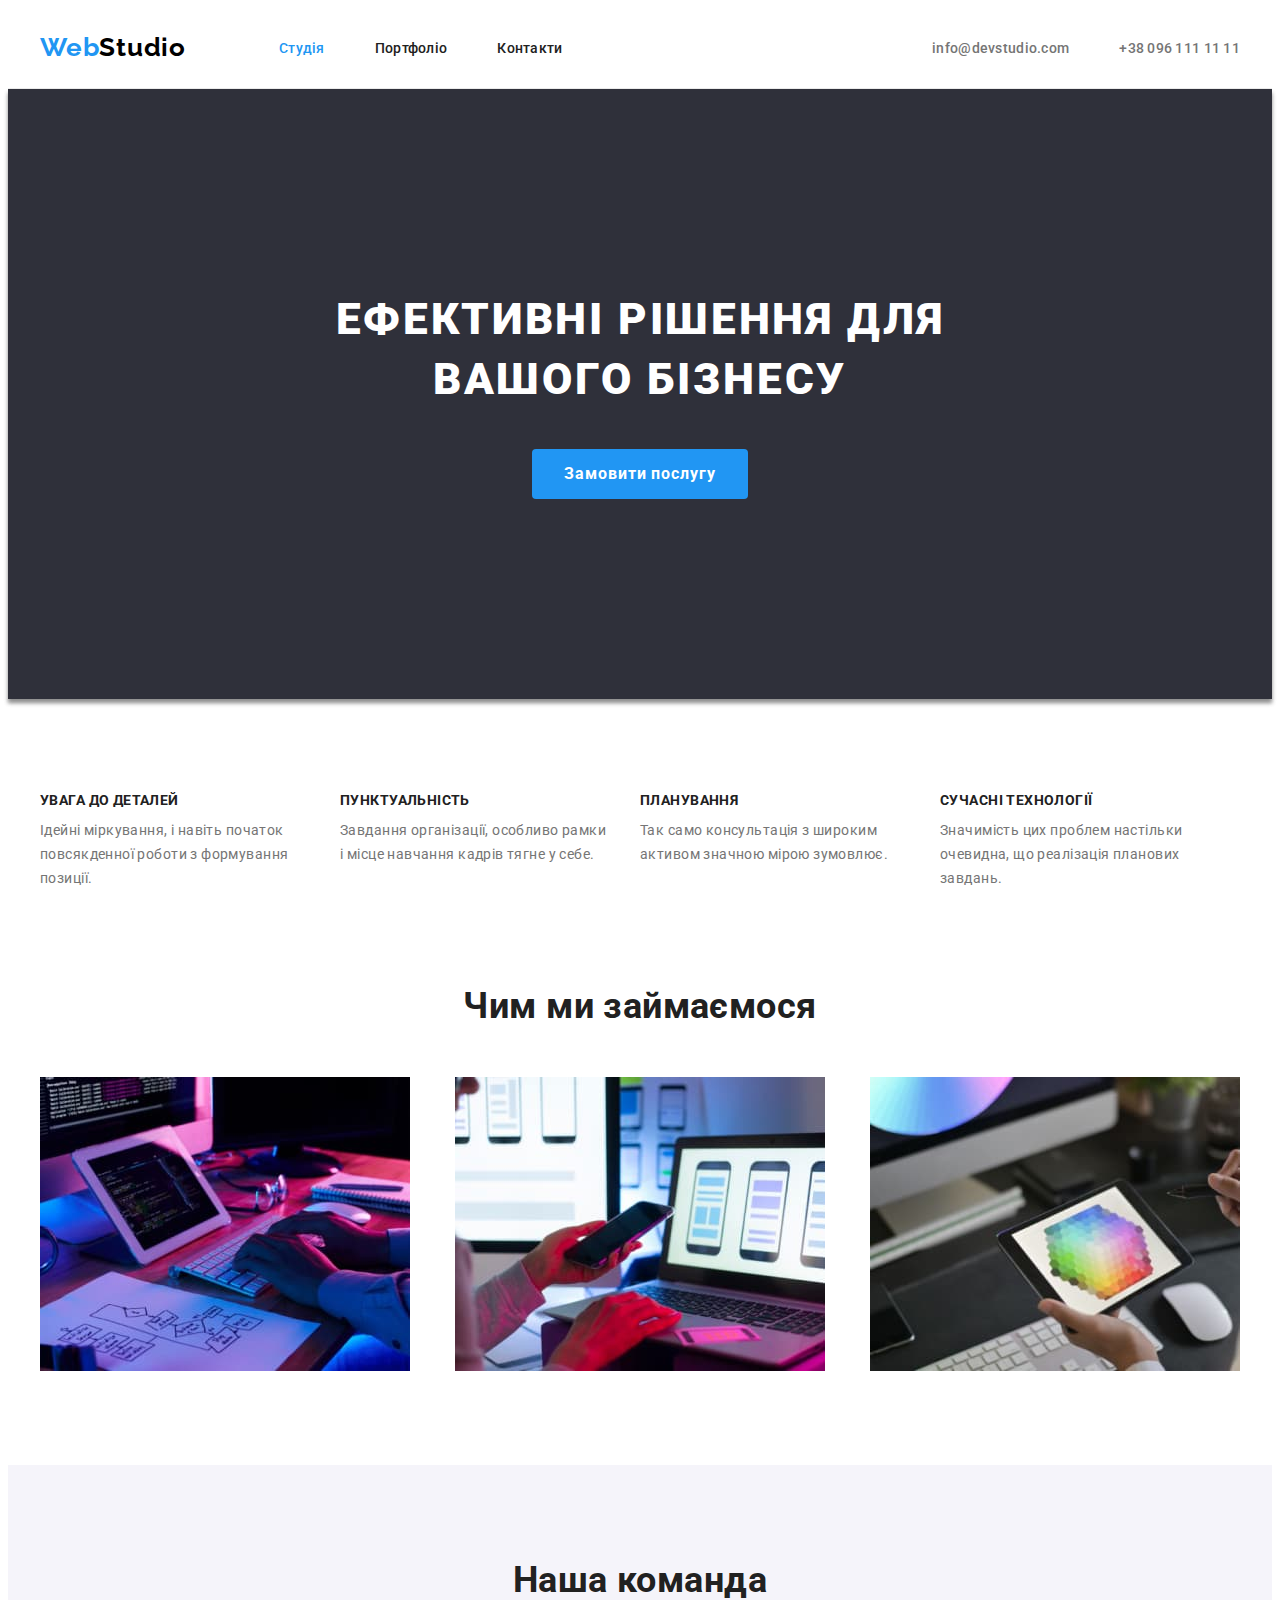
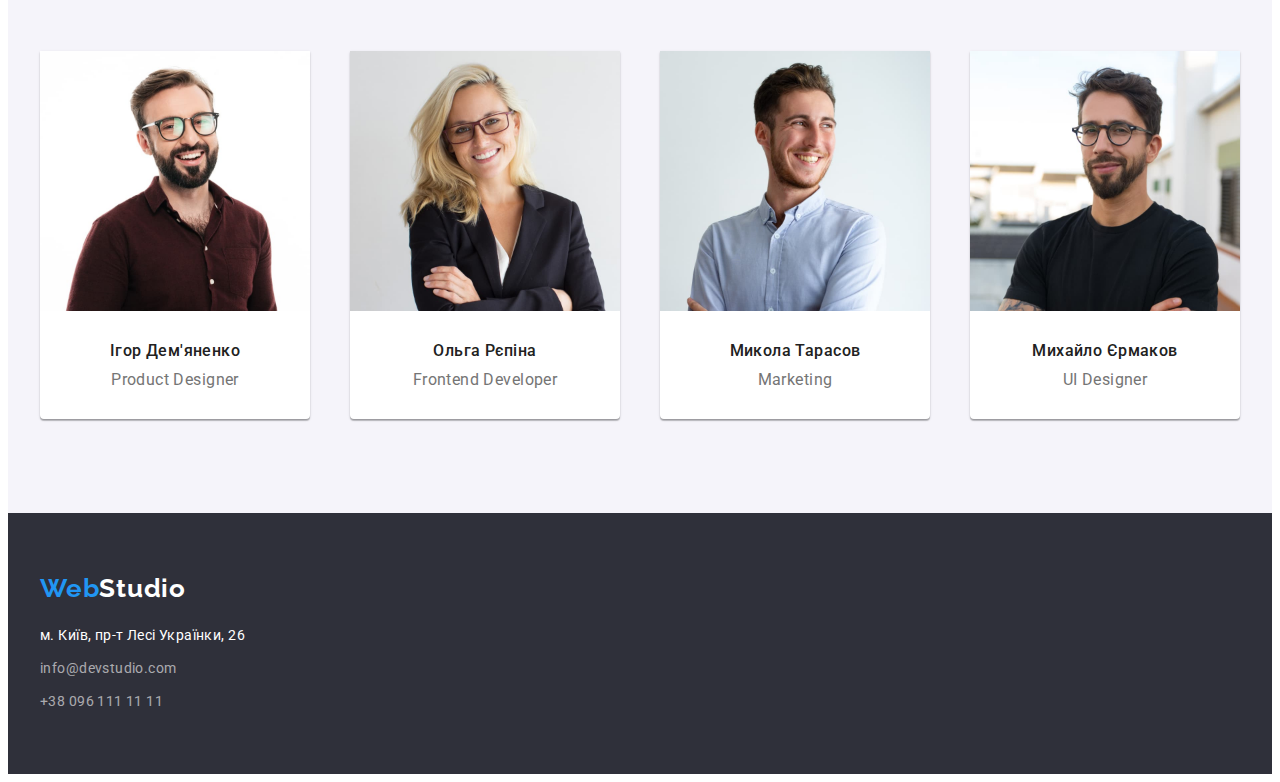
==== index.html @ 2fb5a8e2 "add other files" ====
<!DOCTYPE html>
<html lang="en">
<head>
    <meta charset="UTF-8">
    <meta http-equiv="X-UA-Compatible" content="IE=edge">
    <meta name="viewport" content="width=device-width, initial-scale=1.0">
    <title>Web Studio</title>
    <link rel="preconnect" href="https://fonts.googleapis.com">
    <link rel="preconnect" href="https://fonts.gstatic.com" crossorigin>
    <link href="https://fonts.googleapis.com/css2?family=Raleway:wght@700&family=Roboto:wght@400;500;700;900&display=swap"
          rel="stylesheet">
    <link rel="stylesheet" href="https://cdnjs.cloudflare.com/ajax/libs/modern-normalize/1.1.0/modern-normalize.min.css"
        integrity="sha512-wpPYUAdjBVSE4KJnH1VR1HeZfpl1ub8YT/NKx4PuQ5NmX2tKuGu6U/JRp5y+Y8XG2tV+wKQpNHVUX03MfMFn9Q=="
        crossorigin="anonymous" referrerpolicy="no-referrer" />
    <link rel="stylesheet" href="./css/styles.css">
</head>
<body>

    <!-- HEADER -->
    <header class="page-header">
        <div class="container flex">
        <nav>
            <ul class="nav">
                <li class="item-logo"><a href="index.html" class="logo"><span class="logo-part">Web</span>Studio</a></li>
                <li class="item"><a href="./index.html" class="link current">Студія</a></li>
                <li class="item"><a href="./portfolio.html" class="link">Портфоліо</a></li>
                <li class="item"><a href="" class="link">Контакти</a></li>
            </ul>
        </nav>
        <ul class="contacts">
            <li class="item"><a href="mailto:info@devstudio.com" class="link">info@devstudio.com</a></li>
            <li class="item"><a href="tel:+380961111111" class="link">+38 096 111 11 11</a></li>
        </ul>
    </div>
    </header>
    <main>
        <!-- HERO -->
        <section class="hero">
            <div class="container-hero-title">
                <h1 class="hero-title">Ефективні рішення для вашого бізнесу</h1>
                <button class="hero-button" type="button">Замовити послугу</button>
            </div>     
        </section>

        <!-- ОСОБЛИВОСТІ -->
        <section class="features section">
            <div class="container">
                <h2 class="visually-hidden">Особливості</h2>
                <ul class="features-list">
                    <li class="feature">
                        <h3 class="feature-title">УВАГА ДО ДЕТАЛЕЙ</h3>
                        <p>Ідейні міркування, і навіть початок повсякденної роботи з формування позиції.</p>
                    </li>
                    <li class="feature">
                        <h3 class="feature-title">ПУНКТУАЛЬНІСТЬ</h3>
                        <p>Завдання організації, особливо рамки і місце навчання кадрів тягне у себе.</p>
                    </li>
                    <li class="feature">
                        <h3 class="feature-title">ПЛАНУВАННЯ</h3>
                        <p>Так само консультація з широким активом значною мірою зумовлює.</p>
                    </li>
                    <li class="feature">
                        <h3 class="feature-title">СУЧАСНІ ТЕХНОЛОГІЇ</h3>
                        <p>Значимість цих проблем настільки очевидна, що реалізація планових завдань.</p>
                    </li>
                </ul>
            </div>
            
        </section>

        <!-- ЧИМ МИ ЗАЙМАЄМОСЯ -->
        <section class="boxes section">
            <div class="container">
                <h2 class="boxes-title">Чим ми займаємося</h2>
                <ul class="boxes-list">
                    <li class="item">
                        <img class="box-picture" src="./images/whatwedo01.jpg" alt="Десктопні додатки" width="370" height="294">
                    </li>
                    <li class="item">
                        <img class="box-picture" src="./images/whatwedo02.jpg" alt="Мобільні додатки" width="370" height="294">
                    </li>
                    <li class="item">
                        <img class="box-picture" src="./images/whatwedo03.jpg" alt="Дизайнерські рішення" width="370" height="294">
                    </li>
                </ul>
            </div>
        </section>

        <!-- НАША КОМАНДА -->
        <section class="team section">
            <div class="container">
                <h2 class="title-next">Наша команда</h2>
                <ul class="team-list">
                    <li class="team-card">
                        <img src="./images/ourteam1-demjanenko.jpg" alt="Ігор Дем'яненко" width="270" height="260">
                        <div class="team-text">
                            <h3 class="team-title">Ігор Дем'яненко</h3>
                            <p>Product Designer</p>
                        </div>
                    </li>
                    <li class="team-card">
                        <img src="./images/ourteam2-repina.jpg" alt="Ольга Рєпіна" width="270" height="260">
                        <div class="team-text">
                            <h3 class="team-title">Ольга Рєпіна</h3>
                            <p>Frontend Developer</p>
                        </div>
                    </li>
                    <li class="team-card">
                        <img src="./images/ourteam3-tarasov.jpg" alt="Микола Тарасов" width="270" height="260">
                        <div class="team-text">
                            <h3 class="team-title">Микола Тарасов</h3>
                            <p>Marketing</p>
                        </div>
                    </li>
                    <li class="team-card">
                        <img src="./images/ourteam4-yermakov.jpg" alt="Михайло Єрмаков" width="270" height="260">
                        <div class="team-text">
                            <h3 class="team-title">Михайло Єрмаков</h3>
                            <p>UI Designer</p>
                        </div>
                    </li>
                </ul>
            </div> 
        </section>
    </main>
    <!-- FOOTER -->
    <footer class="foot">
        <div class="container">
            <a href="index.html" class="logo-foot"><span class="logo-part">Web</span>Studio</a>
            <address>
                <ul class="adress-list">
                    <li class="adress-item"><a href="https://goo.gl/maps/ySmGjcdxqGTYYULQ9" class="adress-map" target="_blank"
                            rel="noreferrer noopener nofollow">м. Київ, пр-т Лесі Українки, 26
                        </a>
                    </li>
                    <li class="adress-item"><a href="mailto:info@devstudio.com" class="adress-link">info@devstudio.com</a></li>
                    <li class="adress-item"><a href="tel:+380961111111" class="adress-link">+38 096 111 11 11</a></li>
                </ul>
            </address>
        </div>
    </footer>
</body>
</html>
---- css/styles.css ----
/* колір тексту основний білий                    - #FFFFFF */
/* колір заголовків h2/h3                         - #212121 */
/* колір чорного в логотипі                       - #000000 */
/* колір вторинного (а абзацах) тексту            - #757575 */
/* колір фону кнопки, у лого та блакитного тексту - #2196F3 */
/* колір фону активної кнопки                     - #188CE8 */
/* колір фона основний білий                      - #F5F5F5 */
/* колір фона вторинний сірий                     - #F5F4FA */
/* колір фона HERO                                - #2F303A */
/* колір фона (background) вторичный              - #f5f5f5 */
/* колір фона (background) на картках             - #ffffff */

:root {
    --primary-text-color: #757575;
    --title-text-color: #212121;
    --title-hero-color: #FFFFFF;
    --title-hero-background-color: #2F303A;
    --secondary-text-color: #FFFFFF;
    --third-text-color: #2196F3;
    --button-active-background: #188CE8;
    --primary-background-color: #F5F5F5;
    --secondary-backgroung-color: #F5F4FA;
    --background-card-color: #FFFFFF;
    }

body {
  color: var(--primary-text-color);
  font-family: 'Roboto', sans-serif;
  font-size: 14px;
  letter-spacing: 0.03em;
}

.container {
  width: 1200px;
  padding: 0 15px;
  margin: 0 auto;
    /* outline: 1px solid tomato; */
}

.flex {
  display: flex;
  align-items: center;
}

h2, h3, p, ul {
  margin-top: 0;
  margin-bottom: 0px;
  padding-inline-start: 0px;
}

.section {
  padding: 94px 0;
}

img {
    display: block;
    max-width: 100%;
    height: auto;
}

/* HEADER */
.page-header {
  border-bottom: 1px solid #ECECEC;
}
/* LOGO */
.nav .logo {
  display: inline-block;
  font-family: 'Raleway';
  font-weight: 700;
  font-size: 26px;
  line-height: 1.192;
  color: #000000;
  text-decoration: none;
  letter-spacing: 0.03em;
  padding-top: 24px;
  padding-bottom: 25px;
}
.logo-part {
  color: var(--third-text-color);
}

/* NAVIGATIONS */
.nav .link {
  display: block;
  padding-top: 32px;
  padding-bottom: 32px;
  color: var(--title-text-color);
  font-weight: 500;
  line-height: 1.143;
  letter-spacing: 0.02em;
  text-decoration: none;
}

.nav .link.current {
    color: var(--third-text-color);
}

.nav .link:hover,
.nav .link:focus {
  color: var(--third-text-color);
}

.nav {
  display: flex;
  margin-top: 0;
  margin-bottom: 0;
  list-style: none;
}

.item-logo {
  margin-right: 93px;
}

.nav .item:not(:last-child) {
  margin-right: 50px;
}

/* CONTACTS */
.contacts {
  display: flex;
  margin-top: 0;
  margin-bottom: 0;
  margin-left: auto;
  list-style: none;
  font-weight: 500;
  line-height: 1.143;
  letter-spacing: 0.02em;
}

.contacts .item + .item {
  margin-left: 50px;
}

.contacts .link {
  display: block;
  padding-top: 32px;
  padding-bottom: 32px;
  color: var(--primary-text-color);
  text-decoration: none;
}

.contacts .link:hover,
.contacts .link:focus {
  color: var(--third-text-color);
}

/* HERO */
.hero {
  text-align: center;
  background-color: var(--title-hero-background-color);
  box-shadow: 0px 4px 4px rgba(0, 0, 0, 0.25), 0px 4px 4px rgba(0, 0, 0, 0.25);
  padding-top: 200px;
  padding-bottom: 200px;
    
}

.container-hero-title {
  width: 696px;
  margin: 0 auto;
  align-items: center;
    /* outline: 1px solid tomato; */
}

.hero-title {
  font-weight: 900;
  font-size: 44px;
  line-height: 1.364;
  color: var(--title-hero-color);
  text-align: center;
  letter-spacing: 0.06em;
  text-transform: uppercase;
  margin-top: 0;
  margin-bottom: 0px;
  padding-bottom: 40px;
}

.hero-button {
  display: inline-block;
  font-family: 'Roboto', sans-serif;
  font-weight: 700;
  font-size: 16px;
  line-height: 1.88;
  color: var(--secondary-text-color);
  background-color: var(--third-text-color);
  text-align: center;
  align-items: center;
  letter-spacing: 0.06em;
  cursor: pointer;
  border: none;
  border-radius: 4px;
  padding: 10px 32px;
  min-width: 216px;
}

.hero-button:hover,
.hero-button:focus {
  background-color: var(--button-active-background);
}

/* СТИЛЬ ДЛЯ ЗАГОЛОВКІВ H2 */
.title-next {
  font-weight: 700;
  font-size: 36px;
  line-height: 1.17;
  text-align: center;
  color: var(--title-text-color);
  margin-bottom: 50px;
}

/* ОСОБЛИВОСТІ */
.visually-hidden {
  position: absolute;
  width: 1px;
  height: 1px;
  margin: -1px;
  border: 0;
  padding: 0;
  white-space: nowrap;
  clip-path: inset(100%);
  clip: rect(0 0 0 0);
  overflow: hidden;
}
.features {
  line-height: 1.71;

}
.features-list {
    list-style: none;
    display: flex;
}

.feature {
  width: 270px;
  margin-right: 30px;
}

.feature:nth-child(4) {
  margin-right: 0;
}

.feature-title {
    font-weight: 700;
    font-size: 14px;
    line-height: 1.14;
    text-transform: uppercase;
    color: var(--title-text-color);
    margin-bottom: 10px;
}

/* ЧИМ МИ ЗАЙМАЄМОСЯ */
.boxes {
  padding-top: 0;
}
.boxes-title {
  font-weight: 700;
  font-size: 36px;
  line-height: 1.17;
  text-align: center;
  color: var(--title-text-color);
  margin-bottom: 50px;
}

.boxes-list {
  display: flex;
  list-style: none;
  justify-content: space-between;
}

  /* НАША КОМАНДА */
  .team {
    background-color: var(--secondary-backgroung-color);
  }

  .team-list {
    display: flex;
    justify-content: space-between;
    list-style: none;
  }

  .team-card {
    background-color: var(--background-card-color);
    text-align: center;
    font-size: 16px;
    line-height: 1.19;
    box-shadow: 0px 1px 3px rgba(0, 0, 0, 0.12), 0px 1px 1px rgba(0, 0, 0, 0.14), 0px 2px 1px rgba(0, 0, 0, 0.2);
    border-radius: 0px 0px 4px 4px;
  }

  .team-title {
    margin-bottom: 10px;
    font-weight: 500;
    font-size: 16px;
    line-height: 1.19;
    color: var(--title-text-color);
  }

  .team-text {
    padding: 30px 10px;
  }
  
  /* FOOTER */
  .foot {
    padding: 60px 0;
    background-color: var(--title-hero-background-color);
  }

  .logo-foot {
    display: inline-block;
    font-family: 'Raleway';
    font-weight: 700;
    font-size: 26px;
    line-height: 1.192;
    color: var(--secondary-text-color);
    text-decoration: none;
    letter-spacing: 0.03em;
    margin-bottom: 20px;
  }

  .adress-list {
    list-style: none;
    font-style: normal;
    line-height: 1.71;
  }

  .adress-item:nth-child(-n + 2) {
    margin-bottom: 9px;
  }

  .adress-map {
    color: var(--secondary-text-color);
    text-decoration: none;
  }
  .adress-link {
    color: rgba(255, 255, 255, 0.6);
    text-decoration: none;
  }
  .adress-map:hover,
  .adress-map:focus {
    color: var(--third-text-color);
  }
  .adress-link:hover,
  .adress-link:focus {
    color: var(--third-text-color);
  }

  /* FILTER BUTTONS */
  .port-buttons {
    display: flex;
    justify-content: center;
    margin-bottom: 50px;
    font-weight: 700;
    list-style: none;
  }

  .filter-button {
    font-family: 'Roboto', sans-serif;
    font-weight: 500;
    font-size: 16px;
    line-height: 1.625;
    text-align: center;
    color: var(--title-text-color);
    background-color: var(--secondary-backgroung-color);
    cursor: pointer;
    border: none;
    border-radius: 4px;
    padding: 6px 25px;
    display: inline-block;
  }

   .filter-button:last-child {
        margin-right: 8px;
  }

  .filter-button:hover,
  .filter-button:focus,
  .filter-button:active {
    color: var(--title-hero-color);
    background-color: var(--third-text-color);
  }

  /* PORTFOLIO */
  .port-filter {
    display: flex;
    flex-wrap: wrap;
    list-style: none;
  }

  .port-filter-title {
    font-weight: 700;
    font-size: 18px;
    line-height: 2;
    letter-spacing: 0.06em;
    color: var(--title-text-color);
    margin-bottom: 4px;
  }
  
  .port-card {
    width: 370px;
    font-size: 0;
    margin-right: 30px;
    margin-bottom: 30px;
    background-color: var(--background-card-color);
  }

  .port-card:nth-child(3n) {
    margin-right: 0;
  }

  .port-card:nth-last-child(-n + 3) {
    margin-bottom: 0;
  }

  .card-text {
    padding: 20px 24px;
    border-width: 0px 1px 1px 1px;
    border-color: #EEEEEE;
    border-style: solid;
  }

  .port-card-web {
    text-decoration: none;
    color: var(--primary-text-color);
    font-size: 16px;
    line-height: 1.875;
  }
  .port-card-design {
    text-decoration: none;
    color: var(--primary-text-color);
    font-size: 16px;
    line-height: 1.875;
  }
  .port-card-app {
    text-decoration: none;
    color: var(--primary-text-color);
    font-size: 16px;
    line-height: 1.875;
  }
  .port-card-market {
    text-decoration: none;
    color: var(--primary-text-color);
    font-size: 16px;
    line-height: 1.875;
  }
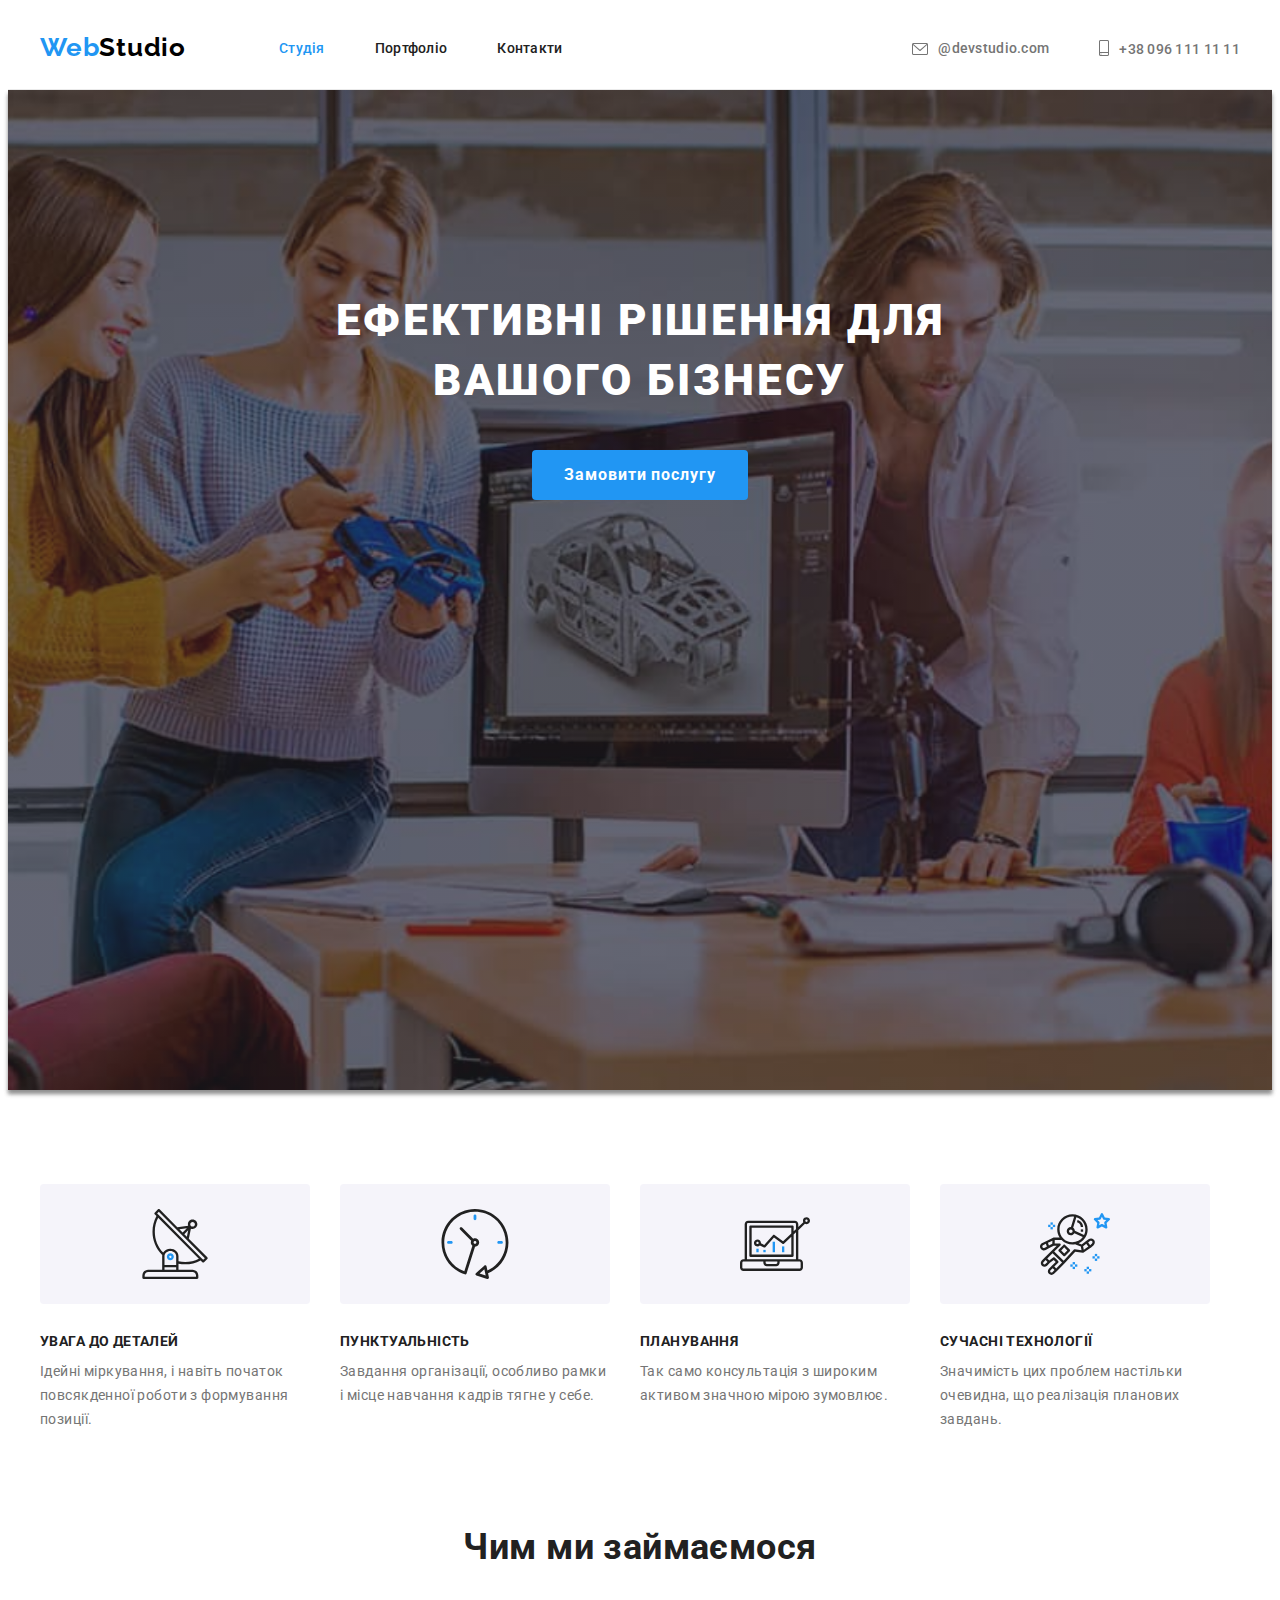
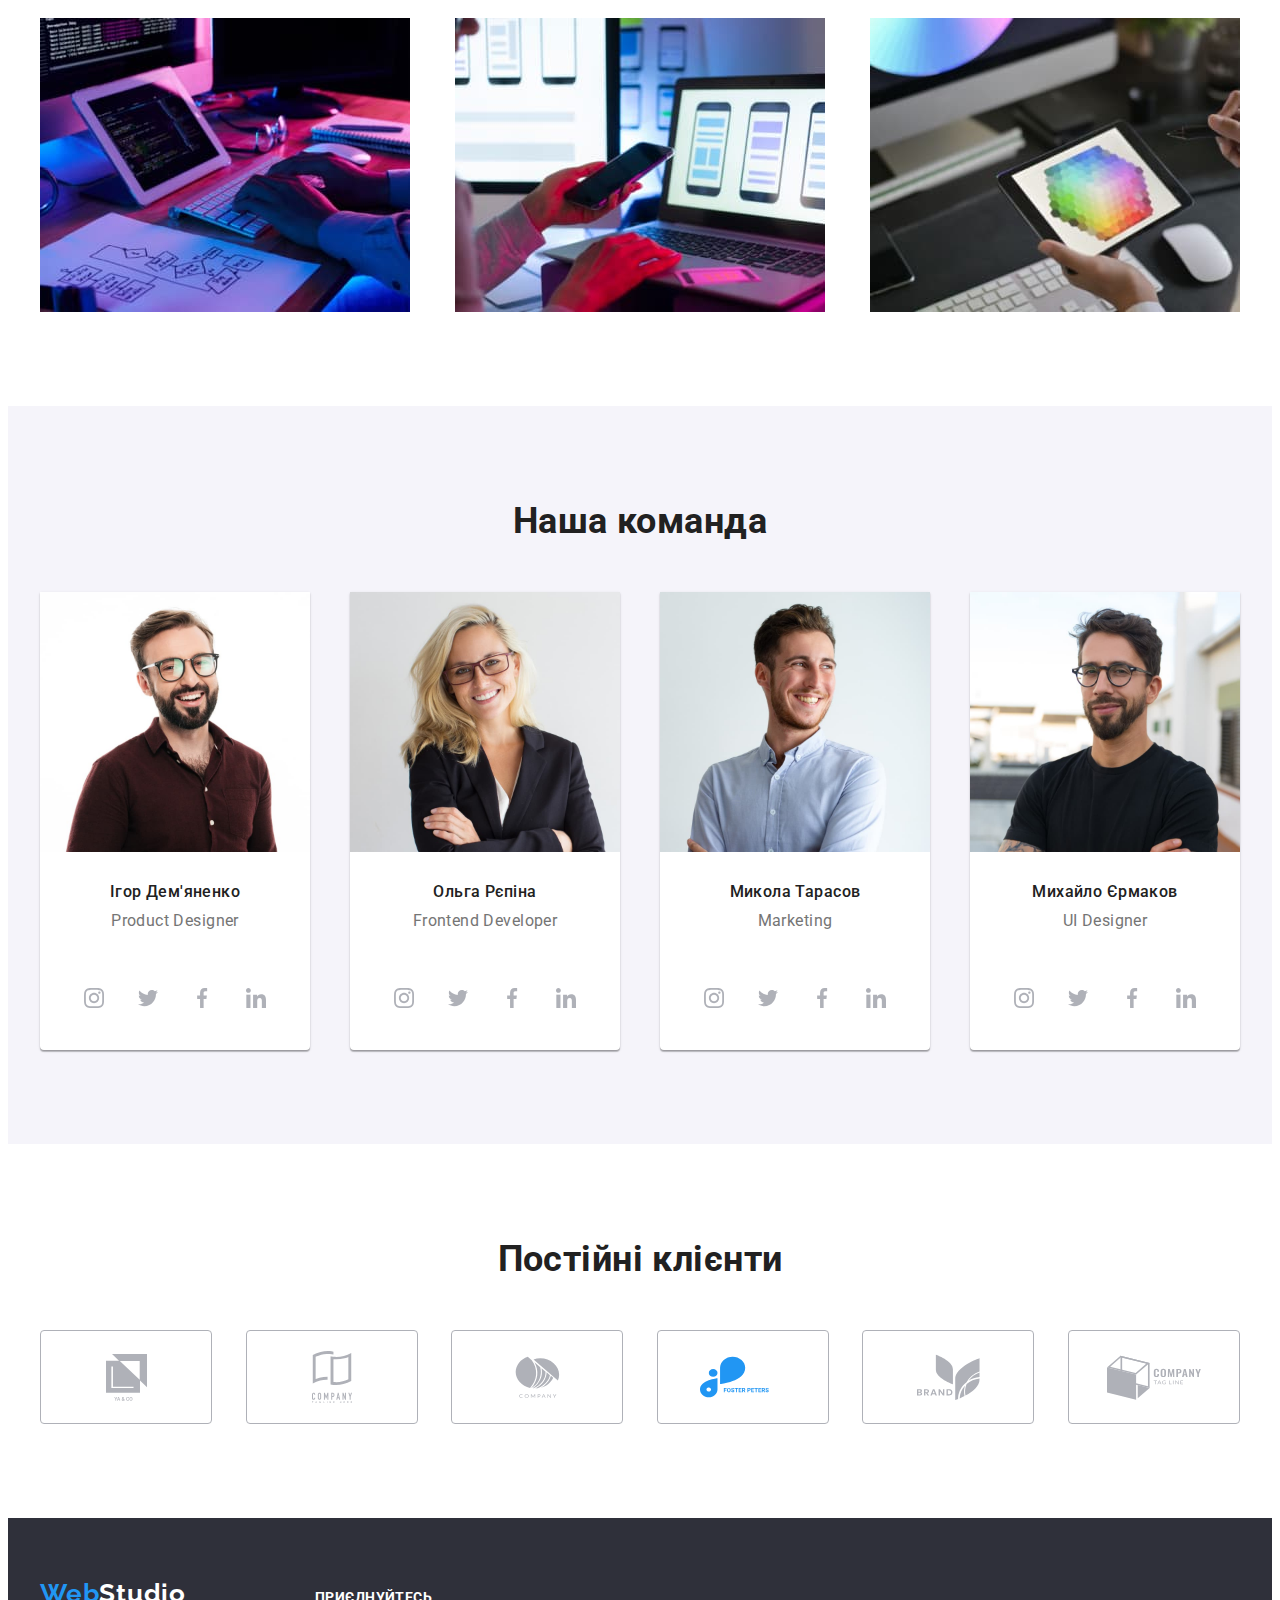
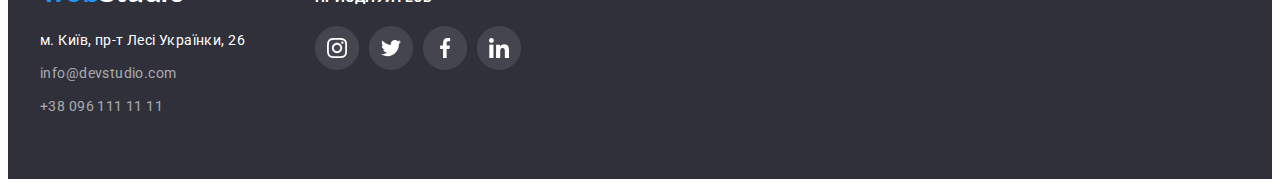
==== commit 001b5ac3: "add background" ====
--- a/index.html
+++ b/index.html
@@ -28,14 +28,14 @@
             </ul>
         </nav>
         <ul class="contacts">
-            <li class="item"><a href="mailto:info@devstudio.com" class="link">info@devstudio.com</a></li>
-            <li class="item"><a href="tel:+380961111111" class="link">+38 096 111 11 11</a></li>
+            <li class="item"><a class="link icon-mail" href="mailto:info@devstudio.com">@devstudio.com</a></li>
+            <li class="item"><a class="link icon-cell" href="tel:+380961111111">+38 096 111 11 11</a></li>
         </ul>
     </div>
     </header>
     <main>
         <!-- HERO -->
-        <section class="hero">
+        <section class="hero overlay">
             <div class="container-hero-title">
                 <h1 class="hero-title">Ефективні рішення для вашого бізнесу</h1>
                 <button class="hero-button" type="button">Замовити послугу</button>
@@ -47,20 +47,20 @@
             <div class="container">
                 <h2 class="visually-hidden">Особливості</h2>
                 <ul class="features-list">
-                    <li class="feature">
+                    <li class="feature icon-details">
                         <h3 class="feature-title">УВАГА ДО ДЕТАЛЕЙ</h3>
                         <p>Ідейні міркування, і навіть початок повсякденної роботи з формування позиції.</p>
                     </li>
-                    <li class="feature">
+                    <li class="feature icon-punctuality">
                         <h3 class="feature-title">ПУНКТУАЛЬНІСТЬ</h3>
                         <p>Завдання організації, особливо рамки і місце навчання кадрів тягне у себе.</p>
                     </li>
-                    <li class="feature">
+                    <li class="feature icon-plan">
                         <h3 class="feature-title">ПЛАНУВАННЯ</h3>
                         <p>Так само консультація з широким активом значною мірою зумовлює.</p>
                     </li>
-                    <li class="feature">
-                        <h3 class="feature-title">СУЧАСНІ ТЕХНОЛОГІЇ</h3>
+                    <li class="feature icon-technologies">
+                        <h3 class="feature-title ">СУЧАСНІ ТЕХНОЛОГІЇ</h3>
                         <p>Значимість цих проблем настільки очевидна, що реалізація планових завдань.</p>
                     </li>
                 </ul>
@@ -97,12 +97,24 @@
                             <h3 class="team-title">Ігор Дем'яненко</h3>
                             <p>Product Designer</p>
                         </div>
+                        <div class="team-social">
+                            <div class="social-links"></div>
+                            <div class="social-links"></div>
+                            <div class="social-links"></div>
+                            <div class="social-links"></div>
+                        </div>
                     </li>
                     <li class="team-card">
                         <img src="./images/ourteam2-repina.jpg" alt="Ольга Рєпіна" width="270" height="260">
                         <div class="team-text">
                             <h3 class="team-title">Ольга Рєпіна</h3>
                             <p>Frontend Developer</p>
+                        </div>
+                        <div class="team-social">
+                            <div class="social-links"></div>
+                            <div class="social-links"></div>
+                            <div class="social-links"></div>
+                            <div class="social-links"></div>
                         </div>
                     </li>
                     <li class="team-card">
@@ -111,6 +123,12 @@
                             <h3 class="team-title">Микола Тарасов</h3>
                             <p>Marketing</p>
                         </div>
+                        <div class="team-social">
+                            <div class="social-links"></div>
+                            <div class="social-links"></div>
+                            <div class="social-links"></div>
+                            <div class="social-links"></div>
+                        </div>
                     </li>
                     <li class="team-card">
                         <img src="./images/ourteam4-yermakov.jpg" alt="Михайло Єрмаков" width="270" height="260">
@@ -118,25 +136,62 @@
                             <h3 class="team-title">Михайло Єрмаков</h3>
                             <p>UI Designer</p>
                         </div>
+                        <div class="team-social">
+                            <div class="social-links"></div>
+                            <div class="social-links"></div>
+                            <div class="social-links"></div>
+                            <div class="social-links"></div>
+                        </div>
                     </li>
                 </ul>
             </div> 
         </section>
+        <!-- ПОСТІЙНІ КЛІЄНТИ -->
+        <section class="clients section">
+            <div class="container">
+            <h2 class="title-next">Постійні клієнти</h2>
+                <ul class="clients-list">
+                    <li class="client-item icon-yaco">
+                    </li>
+                    <li class="client-item icon-here">
+                    </li>
+                    <li class="client-item icon-company">
+                    </li>
+                    <li class="client-item icon-foster">
+                    </li>
+                    <li class="client-item icon-brand">
+                    </li>
+                    <li class="client-item icon-tagline">
+                    </li>
+                </ul>
+            </div>
+        </section>
     </main>
     <!-- FOOTER -->
     <footer class="foot">
-        <div class="container">
-            <a href="index.html" class="logo-foot"><span class="logo-part">Web</span>Studio</a>
-            <address>
-                <ul class="adress-list">
-                    <li class="adress-item"><a href="https://goo.gl/maps/ySmGjcdxqGTYYULQ9" class="adress-map" target="_blank"
-                            rel="noreferrer noopener nofollow">м. Київ, пр-т Лесі Українки, 26
-                        </a>
-                    </li>
-                    <li class="adress-item"><a href="mailto:info@devstudio.com" class="adress-link">info@devstudio.com</a></li>
-                    <li class="adress-item"><a href="tel:+380961111111" class="adress-link">+38 096 111 11 11</a></li>
+        <div class="container basement">
+            <div class="basement-links">
+                <a href="index.html" class="logo-foot"><span class="logo-part">Web</span>Studio</a>
+                <address>
+                    <ul class="adress-list">
+                        <li class="adress-item"><a href="https://goo.gl/maps/ySmGjcdxqGTYYULQ9" class="adress-map" target="_blank"
+                                rel="noreferrer noopener nofollow">м. Київ, пр-т Лесі Українки, 26
+                            </a>
+                        </li>
+                        <li class="adress-item"><a href="mailto:info@devstudio.com" class="adress-link">info@devstudio.com</a></li>
+                        <li class="adress-item"><a href="tel:+380961111111" class="adress-link">+38 096 111 11 11</a></li>
+                    </ul>
+                </address>
+            </div>
+            <div class="join">
+                <h3 class="join-title">приєднуйтесь</h3>
+                <ul class="join-list">
+                    <li class="join-links instagram"></li>
+                    <li class="join-links"></li>
+                    <li class="join-links"></li>
+                    <li class="join-links"></li>
                 </ul>
-            </address>
+            </div>
         </div>
     </footer>
 </body>
--- a/css/styles.css
+++ b/css/styles.css
@@ -34,7 +34,7 @@
   width: 1200px;
   padding: 0 15px;
   margin: 0 auto;
-    /* outline: 1px solid tomato; */
+  /* outline: 1px solid teal; */
 }
 
 .flex {
@@ -62,6 +62,14 @@
 .page-header {
   border-bottom: 1px solid #ECECEC;
 }
+
+.nav {
+  display: flex;
+  margin-top: 0;
+  margin-bottom: 0;
+  list-style: none;
+}
+
 /* LOGO */
 .nav .logo {
   display: inline-block;
@@ -100,13 +108,6 @@
   color: var(--third-text-color);
 }
 
-.nav {
-  display: flex;
-  margin-top: 0;
-  margin-bottom: 0;
-  list-style: none;
-}
-
 .item-logo {
   margin-right: 93px;
 }
@@ -117,7 +118,7 @@
 
 /* CONTACTS */
 .contacts {
-  display: flex;
+  display: inline-flex;
   margin-top: 0;
   margin-bottom: 0;
   margin-left: auto;
@@ -127,14 +128,44 @@
   letter-spacing: 0.02em;
 }
 
+.contacts .item {
+  padding-top: 32px;
+  padding-bottom: 32px;
+  background-repeat: no-repeat;
+  vertical-align: -0.15em;
+  
+}
+
+.icon-mail::before {
+  display: inline-block;
+  content: "";
+  margin-right: 10px;
+  vertical-align: -0.15em;
+  width: 16px;
+  height: 12px;
+  background-color: var(--background-card-color);
+  background-image: url(../images/svg/letter-gray.svg);
+}
+
+.icon-cell::before {
+  display: inline-block;
+  content: "";
+    margin-right: 10px;
+    vertical-align: -0.15em;
+    width: 10px;
+    height: 16px;
+    background-color: white;
+    background-image: url(../images/svg/smartphone.svg);
+}
+
 .contacts .item + .item {
   margin-left: 50px;
 }
 
+
+
 .contacts .link {
   display: block;
-  padding-top: 32px;
-  padding-bottom: 32px;
   color: var(--primary-text-color);
   text-decoration: none;
 }
@@ -151,7 +182,22 @@
   box-shadow: 0px 4px 4px rgba(0, 0, 0, 0.25), 0px 4px 4px rgba(0, 0, 0, 0.25);
   padding-top: 200px;
   padding-bottom: 200px;
-    
+
+}
+
+.overlay { 
+  max-width: 1600px;
+  height: 600px;
+  margin-left: auto;
+  margin-right: auto;
+  background-image: linear-gradient(
+    to right,
+    rgba(47, 48, 58, 0.4), 
+    rgba(47, 48, 58, 0.4)
+  ), 
+  url(../images/body.jpg);
+  background-size: cover;
+  background-position: center;
 }
 
 .container-hero-title {
@@ -222,8 +268,8 @@
 }
 .features {
   line-height: 1.71;
-
-}
+}
+
 .features-list {
     list-style: none;
     display: flex;
@@ -232,6 +278,34 @@
 .feature {
   width: 270px;
   margin-right: 30px;
+}
+
+.feature::before {
+  content: "";
+  display: block;
+  width: 270px;
+  height: 120px;
+  background-color: var(--secondary-backgroung-color);
+  border-radius: 4px;
+  margin-bottom: 30px;
+  background-repeat: no-repeat;
+  background-position: center;
+}
+
+.icon-details::before {
+  background-image: url(../images/svg/antenna.svg);
+}
+
+.icon-punctuality::before {
+  background-image: url(../images/svg/clock.svg);
+}
+
+.icon-plan::before {
+  background-image: url(../images/svg/diagram.svg);
+}
+
+.icon-technologies::before {
+  background-image: url(../images/svg/astronaut.svg);
 }
 
 .feature:nth-child(4) {
@@ -297,11 +371,91 @@
   .team-text {
     padding: 30px 10px;
   }
+
+  .team-social {
+    display: flex;
+    flex-wrap: wrap;
+    justify-content: space-between;
+    background-position: center;
+    padding: 16px 32px 30px;
+    /* outline: 1px solid tomato; */
+  }
+
+  .social-links {
+    width: 44px;
+    height: 44px;
+    background-color: var(--background-card-color);
+    background-repeat: no-repeat;
+    background-position: center;
+    border-radius: 50%;
+    /* outline: 1px solid teal */
+  }
+
+  .social-links:nth-child(1) {
+    background-image: url(../images/svg/instagram-gray.svg);
+  }
+
+  .social-links:nth-child(2) {
+    background-image: url(../images/svg/twitter.svg);
+  }
+
+  .social-links:nth-child(3) {
+    background-image: url(../images/svg/facebook.svg);
+  }
+
+  .social-links:nth-child(4) {
+    background-image: url(../images/svg/linkedin.svg);
+  }
   
+  /* ПОСТІЙНІ КЛІЄНТИ */
+
+  .clients-list {
+    display: flex;
+    list-style: none;
+    justify-content: space-between;
+    
+    /* outline: 1px solid tomato; */
+  }
+
+  .client-item {
+    width: 170px;
+    height: 92px;
+    border: 1px solid #AFB1B8;
+    border-radius: 4px;
+    background-repeat: no-repeat;
+    background-position: center;
+  }
+
+  .icon-foster {
+    background-image: url(../images/svg/client-fosterpeters.svg);
+  }
+
+  .icon-brand {
+    background-image: url(../images/svg/client-brand.svg);
+  }
+
+  .icon-yaco {
+    background-image: url(../images/svg/client-yaco.svg);
+  }
+
+  .icon-here {
+    background-image: url(../images/svg/client-tagline.svg);
+  }
+
+  .icon-company {
+    background-image: url(../images/svg/client-company.svg);
+  }
+
+  .icon-tagline {
+    background-image: url(../images/svg/client-last.svg);
+  }
+
   /* FOOTER */
   .foot {
+    background-color: var(--title-hero-background-color);
+  }
+  .basement-links {
     padding: 60px 0;
-    background-color: var(--title-hero-background-color);
   }
 
   .logo-foot {
@@ -343,6 +497,56 @@
     color: var(--third-text-color);
   }
 
+  .basement {
+    display: flex;
+  }
+
+  .join {
+    display: inline-block;
+    width: 206px;
+    padding-top: 72px;
+    margin-left: 70px;
+  }
+    .join-list {
+      display: flex;
+      padding: 0;
+      list-style: none;
+      justify-content: space-between;
+    }
+
+  .join-title {
+    font-weight: 700;
+    font-size: 14px;
+    line-height: 1.14;
+    text-transform: uppercase;
+    margin-bottom: 20px;
+    color: var(--secondary-text-color);
+  }
+  .join-links {
+    width: 44px;
+    height: 44px;
+    background-color: rgba(255, 255, 255, 0.1);
+    background-repeat: no-repeat;
+    background-position: center;
+    border-radius: 50%;
+  }
+
+  .join-links:nth-child(1) {
+    background-image: url(../images/svg/instagram-white.svg);
+  }
+
+  .join-links:nth-child(2) {
+    background-image: url(../images/svg/twitter-white.svg);
+  }
+
+  .join-links:nth-child(3) {
+    background-image: url(../images/svg/facebook-white.svg);
+  }
+
+  .join-links:nth-child(4) {
+    background-image: url(../images/svg/linkedin-white.svg);
+  }
+
   /* FILTER BUTTONS */
   .port-buttons {
     display: flex;
@@ -350,6 +554,10 @@
     margin-bottom: 50px;
     font-weight: 700;
     list-style: none;
+  }
+
+  .button-item:not(:last-child) {
+    margin-right: 8px;
   }
 
   .filter-button {
@@ -367,10 +575,6 @@
     display: inline-block;
   }
 
-   .filter-button:last-child {
-        margin-right: 8px;
-  }
-
   .filter-button:hover,
   .filter-button:focus,
   .filter-button:active {
@@ -401,6 +605,10 @@
     margin-bottom: 30px;
     background-color: var(--background-card-color);
   }
+  .port-card:hover,
+  .port-card:focus {
+    box-shadow: 0px 1px 1px rgba(0, 0, 0, 0.12), 0px 4px 4px rgba(0, 0, 0, 0.06), 1px 4px 6px rgba(0, 0, 0, 0.16);
+  }
 
   .port-card:nth-child(3n) {
     margin-right: 0;
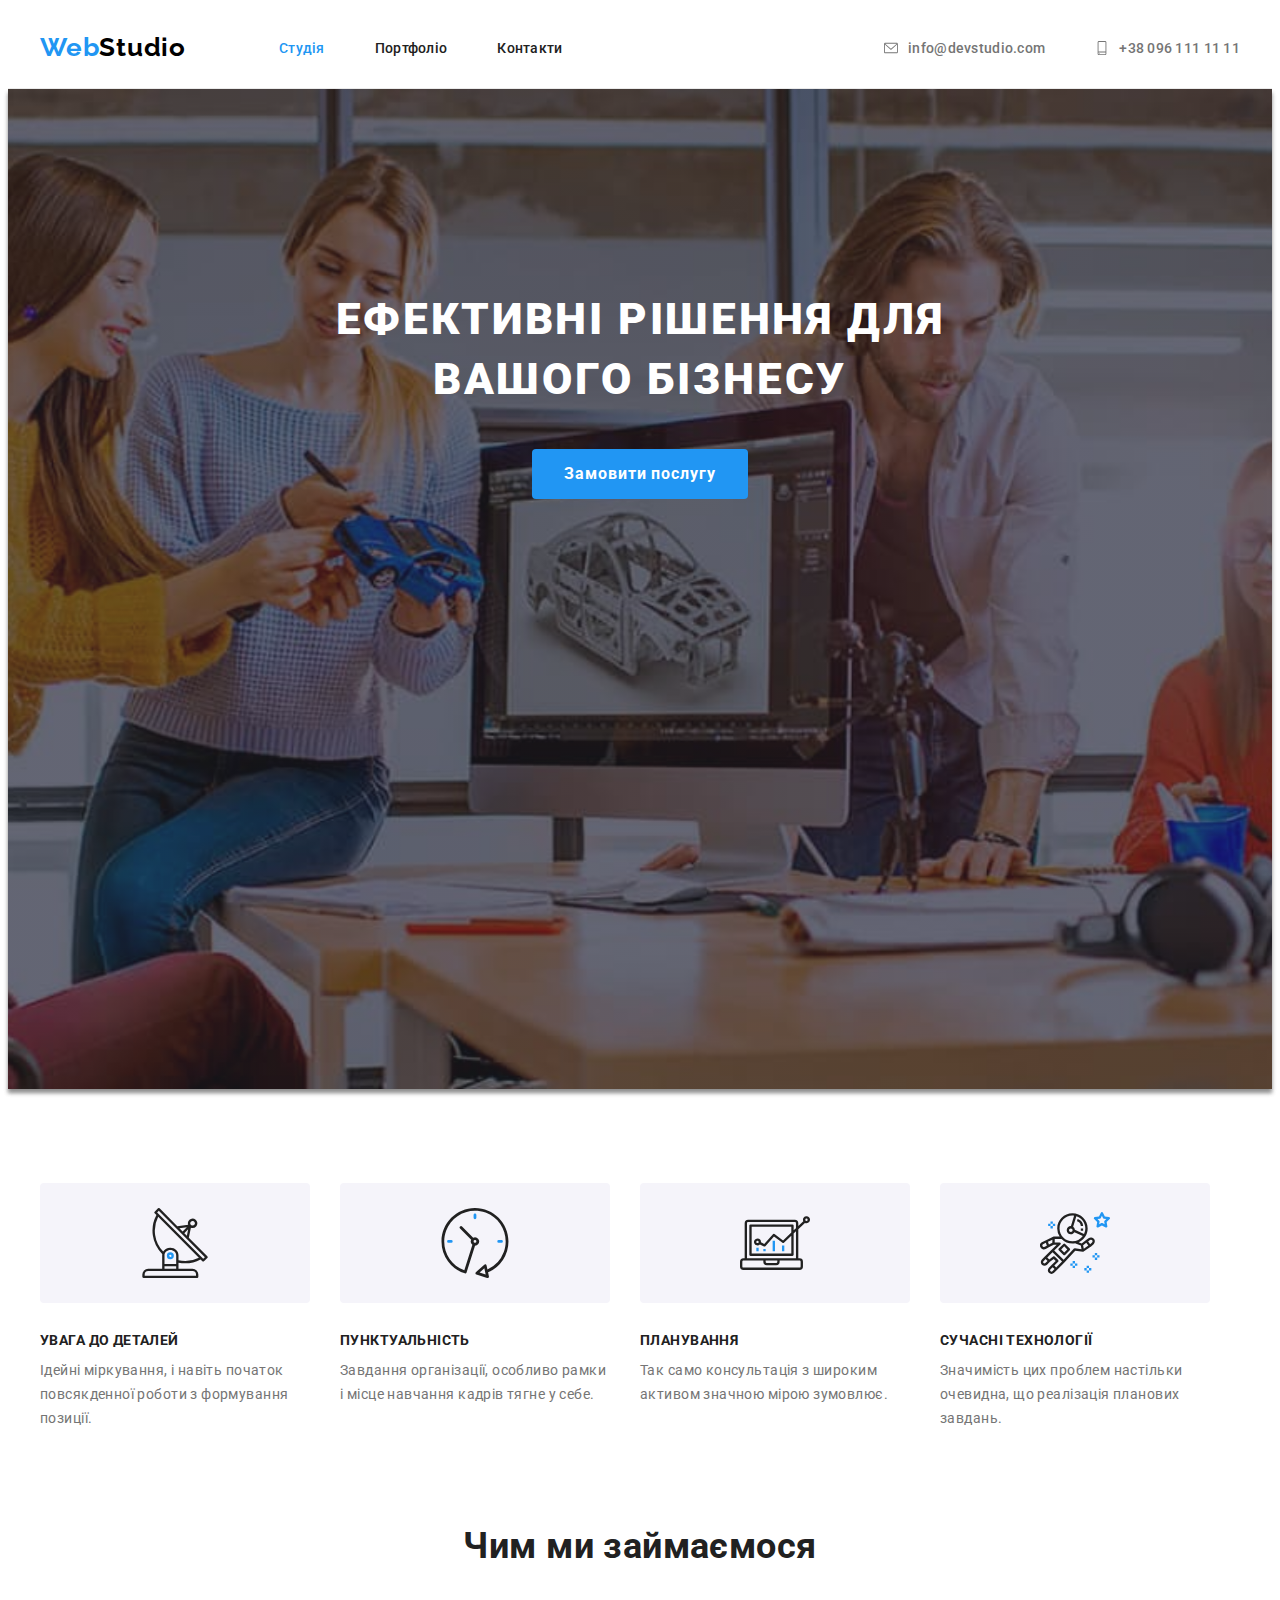
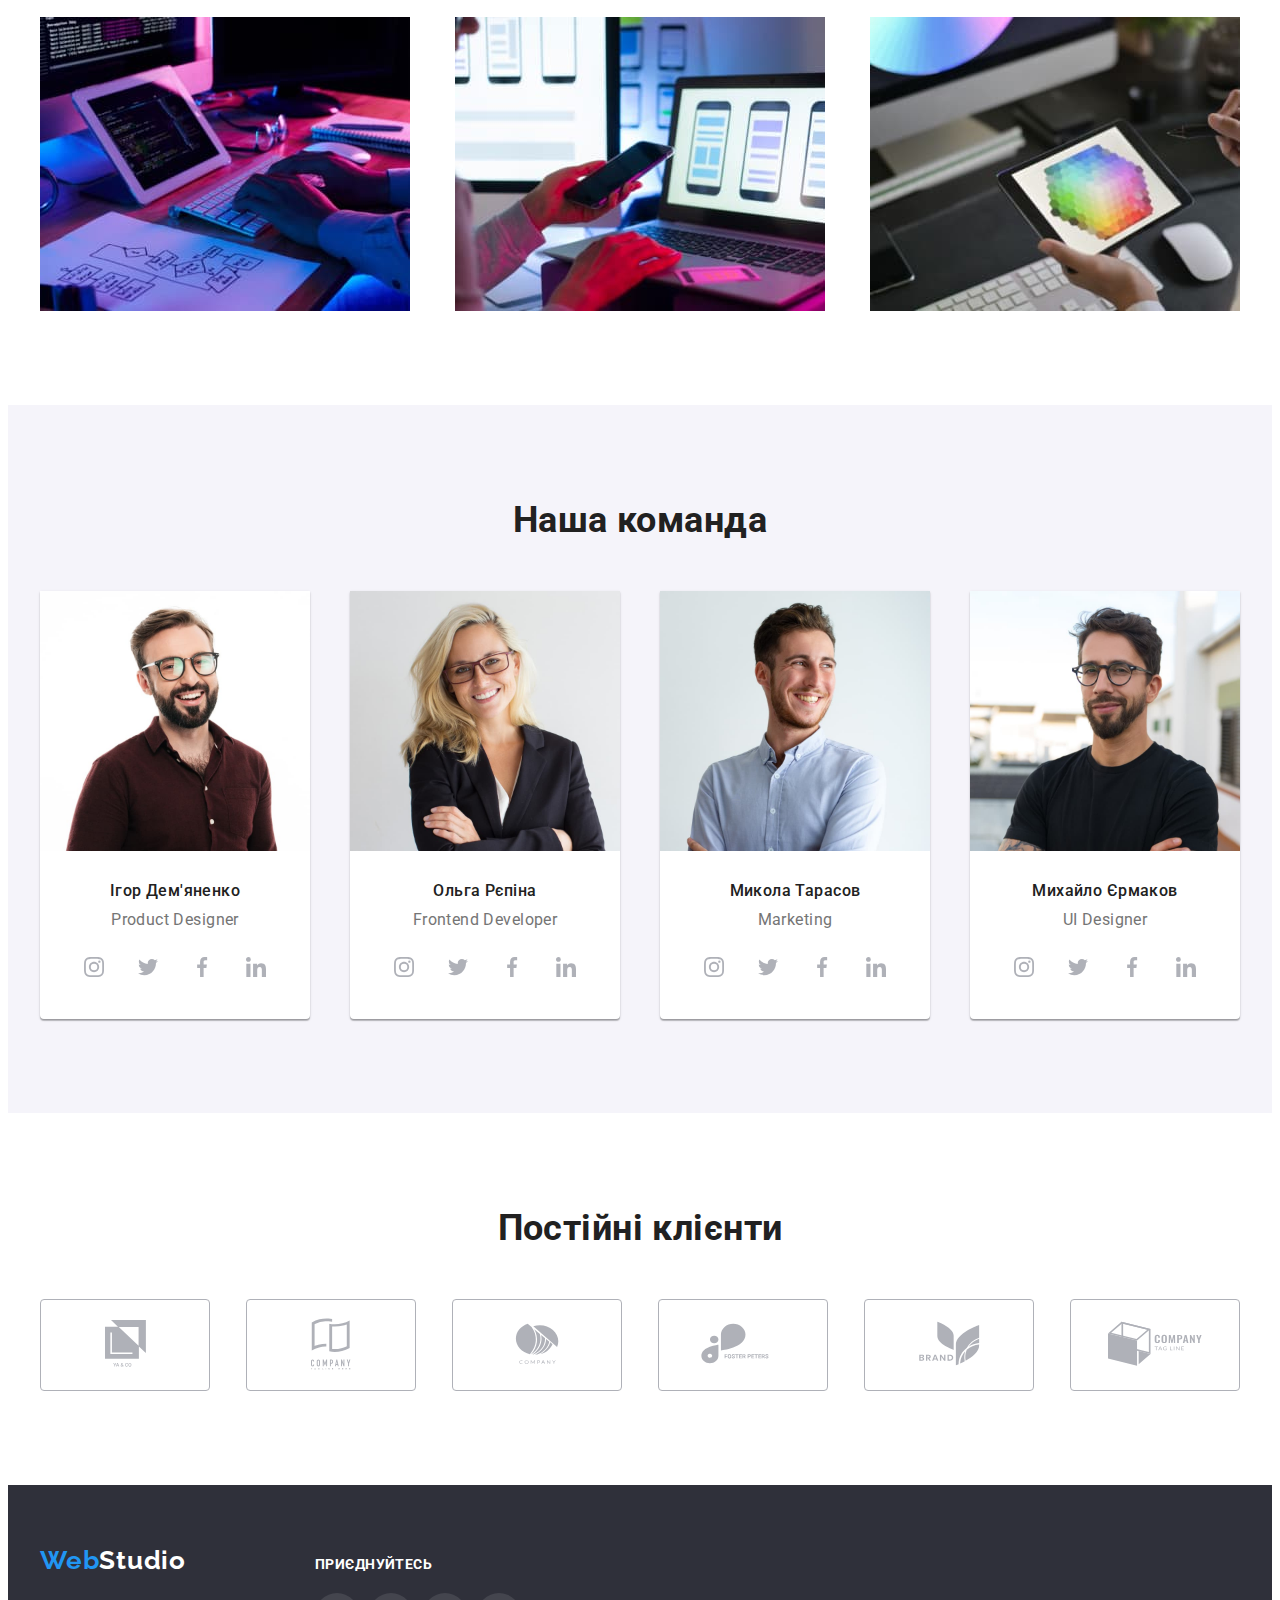
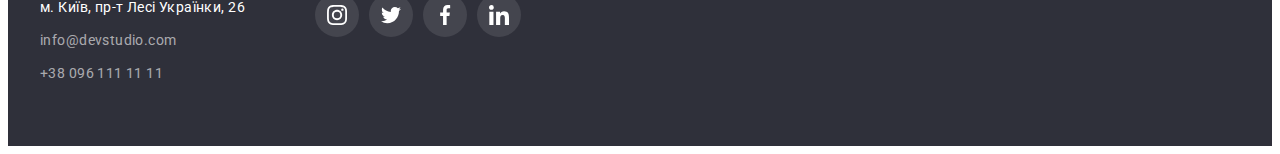
==== commit 672f4354: "add tasks for homework #4" ====
--- a/index.html
+++ b/index.html
@@ -28,8 +28,18 @@
             </ul>
         </nav>
         <ul class="contacts">
-            <li class="item"><a class="link icon-mail" href="mailto:info@devstudio.com">@devstudio.com</a></li>
-            <li class="item"><a class="link icon-cell" href="tel:+380961111111">+38 096 111 11 11</a></li>
+            <li class="item">
+                <a class="link" href="mailto:info@devstudio.com">
+                    <svg class="icon-mail" width="18" height="16">
+                        <use href="./images/icons.svg#icon-link-letter"></use>
+                    </svg>info@devstudio.com</a>
+            </li>
+            <li class="item">
+                <a class="link" href="tel:+380961111111">
+                    <svg class="icon-cell" width="10" height="16">
+                        <use href="./images/icons.svg#icon-link-smartphone"></use>
+                    </svg>+38 096 111 11 11</a>
+            </li>
         </ul>
     </div>
     </header>
@@ -47,25 +57,44 @@
             <div class="container">
                 <h2 class="visually-hidden">Особливості</h2>
                 <ul class="features-list">
-                    <li class="feature icon-details">
+                    <li class="feature">
+                        <div class="icon-feature">
+                            <svg class="icon-details" width="70" heihgt="70">
+                                <use href="./images/icons.svg#icon-feature-antenna"></use>
+                            </svg>
+                        </div>
                         <h3 class="feature-title">УВАГА ДО ДЕТАЛЕЙ</h3>
                         <p>Ідейні міркування, і навіть початок повсякденної роботи з формування позиції.</p>
                     </li>
-                    <li class="feature icon-punctuality">
+                    <li class="feature">
+                        <div class="icon-feature">
+                            <svg class="icon-punctuality" width="70" heihgt="70">
+                                <use href="./images/icons.svg#icon-feature-clock"></use>
+                            </svg>
+                        </div>
                         <h3 class="feature-title">ПУНКТУАЛЬНІСТЬ</h3>
                         <p>Завдання організації, особливо рамки і місце навчання кадрів тягне у себе.</p>
                     </li>
-                    <li class="feature icon-plan">
+                    <li class="feature">
+                        <div class="icon-feature">
+                            <svg class="icon-plan" width="70" heihgt="70">
+                                <use href="./images/icons.svg#icon-feature-diagram"></use>
+                            </svg>
+                        </div>
                         <h3 class="feature-title">ПЛАНУВАННЯ</h3>
                         <p>Так само консультація з широким активом значною мірою зумовлює.</p>
                     </li>
-                    <li class="feature icon-technologies">
+                    <li class="feature">
+                        <div class="icon-feature">
+                            <svg class="icon-technologies" width="70" heihgt="70">
+                                <use href="./images/icons.svg#icon-feature-astronaut"></use>
+                            </svg>
+                        </div>
                         <h3 class="feature-title ">СУЧАСНІ ТЕХНОЛОГІЇ</h3>
                         <p>Значимість цих проблем настільки очевидна, що реалізація планових завдань.</p>
                     </li>
                 </ul>
             </div>
-            
         </section>
 
         <!-- ЧИМ МИ ЗАЙМАЄМОСЯ -->
@@ -96,12 +125,36 @@
                         <div class="team-text">
                             <h3 class="team-title">Ігор Дем'яненко</h3>
                             <p>Product Designer</p>
-                        </div>
-                        <div class="team-social">
-                            <div class="social-links"></div>
-                            <div class="social-links"></div>
-                            <div class="social-links"></div>
-                            <div class="social-links"></div>
+                            <ul class="social-links">
+                                <li>
+                                    <button class="link-button" aria-label="Instagram">
+                                        <svg class="button-icon" width="20" height="20">
+                                            <use href="./images/icons.svg#icon-social-instagram"></use>
+                                        </svg>
+                                    </button>
+                                </li>
+                                <li>
+                                    <button class="link-button" aria-label="Twitter">
+                                        <svg class="button-icon" width="20" height="20">
+                                            <use href="./images/icons.svg#icon-social-twitter"></use>
+                                        </svg>
+                                    </button>
+                                </li>
+                                <li>
+                                    <button class="link-button" aria-label="Facebook">
+                                        <svg class="button-icon" width="20" height="20">
+                                            <use href="./images/icons.svg#icon-social-facebook"></use>
+                                        </svg>
+                                    </button>
+                                </li>
+                                <li>
+                                    <button class="link-button" aria-label="Linkedin">
+                                        <svg class="button-icon" width="20" height="20">
+                                            <use href="./images/icons.svg#icon-social-linkedin"></use>
+                                        </svg>
+                                    </button>
+                                </li>
+                            </ul>
                         </div>
                     </li>
                     <li class="team-card">
@@ -109,12 +162,36 @@
                         <div class="team-text">
                             <h3 class="team-title">Ольга Рєпіна</h3>
                             <p>Frontend Developer</p>
-                        </div>
-                        <div class="team-social">
-                            <div class="social-links"></div>
-                            <div class="social-links"></div>
-                            <div class="social-links"></div>
-                            <div class="social-links"></div>
+                            <ul class="social-links">
+                                <li>
+                                    <button class="link-button" aria-label="Instagram">
+                                        <svg class="button-icon" width="20" height="20">
+                                            <use href="./images/icons.svg#icon-social-instagram"></use>
+                                        </svg>
+                                    </button>
+                                </li>
+                                <li>
+                                    <button class="link-button" aria-label="Twitter">
+                                        <svg class="button-icon" width="20" height="20">
+                                            <use href="./images/icons.svg#icon-social-twitter"></use>
+                                        </svg>
+                                    </button>
+                                </li>
+                                <li>
+                                    <button class="link-button" aria-label="Facebook">
+                                        <svg class="button-icon" width="20" height="20">
+                                            <use href="./images/icons.svg#icon-social-facebook"></use>
+                                        </svg>
+                                    </button>
+                                </li>
+                                <li>
+                                    <button class="link-button" aria-label="Linkedin">
+                                        <svg class="button-icon" width="20" height="20">
+                                            <use href="./images/icons.svg#icon-social-linkedin"></use>
+                                        </svg>
+                                    </button>
+                                </li>
+                            </ul>
                         </div>
                     </li>
                     <li class="team-card">
@@ -122,12 +199,36 @@
                         <div class="team-text">
                             <h3 class="team-title">Микола Тарасов</h3>
                             <p>Marketing</p>
-                        </div>
-                        <div class="team-social">
-                            <div class="social-links"></div>
-                            <div class="social-links"></div>
-                            <div class="social-links"></div>
-                            <div class="social-links"></div>
+                            <ul class="social-links">
+                                <li>
+                                    <button class="link-button" aria-label="Instagram">
+                                        <svg class="button-icon" width="20" height="20">
+                                            <use href="./images/icons.svg#icon-social-instagram"></use>
+                                        </svg>
+                                    </button>
+                                </li>
+                                <li>
+                                    <button class="link-button" aria-label="Twitter">
+                                        <svg class="button-icon" width="20" height="20">
+                                            <use href="./images/icons.svg#icon-social-twitter"></use>
+                                        </svg>
+                                    </button>
+                                </li>
+                                <li>
+                                    <button class="link-button" aria-label="Facebook">
+                                        <svg class="button-icon" width="20" height="20">
+                                            <use href="./images/icons.svg#icon-social-facebook"></use>
+                                        </svg>
+                                    </button>
+                                </li>
+                                <li>
+                                    <button class="link-button" aria-label="Linkedin">
+                                        <svg class="button-icon" width="20" height="20">
+                                            <use href="./images/icons.svg#icon-social-linkedin"></use>
+                                        </svg>
+                                    </button>
+                                </li>
+                            </ul>
                         </div>
                     </li>
                     <li class="team-card">
@@ -135,12 +236,36 @@
                         <div class="team-text">
                             <h3 class="team-title">Михайло Єрмаков</h3>
                             <p>UI Designer</p>
-                        </div>
-                        <div class="team-social">
-                            <div class="social-links"></div>
-                            <div class="social-links"></div>
-                            <div class="social-links"></div>
-                            <div class="social-links"></div>
+                            <ul class="social-links">
+                                <li>
+                                    <button class="link-button" aria-label="Instagram">
+                                        <svg class="button-icon" width="20" height="20">
+                                            <use href="./images/icons.svg#icon-social-instagram"></use>
+                                        </svg>
+                                    </button>
+                                </li>
+                                <li>
+                                    <button class="link-button" aria-label="Twitter">
+                                        <svg class="button-icon" width="20" height="20">
+                                            <use href="./images/icons.svg#icon-social-twitter"></use>
+                                        </svg>
+                                    </button>
+                                </li>
+                                <li>
+                                    <button class="link-button" aria-label="Facebook">
+                                        <svg class="button-icon" width="20" height="20">
+                                            <use href="./images/icons.svg#icon-social-facebook"></use>
+                                        </svg>
+                                    </button>
+                                </li>
+                                <li>
+                                    <button class="link-button" aria-label="Linkedin">
+                                        <svg class="button-icon" width="20" height="20">
+                                            <use href="./images/icons.svg#icon-social-linkedin"></use>
+                                        </svg>
+                                    </button>
+                                </li>
+                            </ul>
                         </div>
                     </li>
                 </ul>
@@ -151,17 +276,47 @@
             <div class="container">
             <h2 class="title-next">Постійні клієнти</h2>
                 <ul class="clients-list">
-                    <li class="client-item icon-yaco">
-                    </li>
-                    <li class="client-item icon-here">
-                    </li>
-                    <li class="client-item icon-company">
-                    </li>
-                    <li class="client-item icon-foster">
-                    </li>
-                    <li class="client-item icon-brand">
-                    </li>
-                    <li class="client-item icon-tagline">
+                    <li>
+                        <button class="client-company" aria-label="Ya & Co">
+                            <svg class="icon-company" width="41" height="47">
+                                <use href="./images/icons.svg#icon-client-yaco"></use>
+                            </svg>
+                        </button>
+                    </li>
+                    <li>
+                        <button class="client-company" aria-label="Company Tagline Here">
+                            <svg class="icon-company" width="40" height="52">
+                                <use href="./images/icons.svg#icon-client-taglinehere"></use>
+                            </svg>
+                        </button>
+                    </li>
+                    <li>
+                        <button class="client-company" aria-label="Company">
+                            <svg class="icon-company" width="44" height="41">
+                                <use href="./images/icons.svg#icon-client-company"></use>
+                            </svg>
+                        </button>
+                    </li>
+                    <li>
+                        <button class="client-company" aria-label="Foster Peters">
+                            <svg class="icon-company" width="84" height="41">
+                                <use href="./images/icons.svg#icon-client-fosterpeters"></use>
+                            </svg>
+                        </button>
+                    </li>
+                    <li>
+                        <button class="client-company" aria-label="Brand">
+                            <svg class="icon-company" width="63" height="45">
+                                <use href="./images/icons.svg#icon-client-brand"></use>
+                            </svg>
+                        </button>
+                    </li>
+                    <li>
+                        <button class="client-company" aria-label="Ya & Co">
+                            <svg class="icon-company" width="94" height="45">
+                                <use href="./images/icons.svg#icon-client-companytagline"></use>
+                            </svg>
+                        </button>
                     </li>
                 </ul>
             </div>
@@ -186,10 +341,34 @@
             <div class="join">
                 <h3 class="join-title">приєднуйтесь</h3>
                 <ul class="join-list">
-                    <li class="join-links instagram"></li>
-                    <li class="join-links"></li>
-                    <li class="join-links"></li>
-                    <li class="join-links"></li>
+                    <li>
+                        <button class="join-links" aria-label="Instagram">
+                            <svg class="join-icon" width="20" height="20">
+                                <use href="./images/icons.svg#icon-social-instagram"></use>
+                            </svg>
+                        </button>
+                    </li>
+                    <li>
+                        <button class="join-links" aria-label="Instagram">
+                            <svg class="join-icon" width="20" height="20">
+                                <use href="./images/icons.svg#icon-social-twitter"></use>
+                            </svg>
+                        </button>
+                    </li>
+                    <li>
+                        <button class="join-links" aria-label="Instagram">
+                            <svg class="join-icon" width="20" height="20">
+                                <use href="./images/icons.svg#icon-social-facebook"></use>
+                            </svg>
+                        </button>
+                    </li>
+                    <li>
+                        <button class="join-links" aria-label="Instagram">
+                            <svg class="join-icon" width="20" height="20">
+                                <use href="./images/icons.svg#icon-social-linkedin"></use>
+                            </svg>
+                        </button>
+                    </li>
                 </ul>
             </div>
         </div>
--- a/css/styles.css
+++ b/css/styles.css
@@ -21,6 +21,7 @@
     --primary-background-color: #F5F5F5;
     --secondary-backgroung-color: #F5F4FA;
     --background-card-color: #FFFFFF;
+    --social-icon-color: #AFB1B8;
     }
 
 body {
@@ -132,40 +133,17 @@
   padding-top: 32px;
   padding-bottom: 32px;
   background-repeat: no-repeat;
-  vertical-align: -0.15em;
   
-}
-
-.icon-mail::before {
-  display: inline-block;
-  content: "";
-  margin-right: 10px;
-  vertical-align: -0.15em;
-  width: 16px;
-  height: 12px;
-  background-color: var(--background-card-color);
-  background-image: url(../images/svg/letter-gray.svg);
-}
-
-.icon-cell::before {
-  display: inline-block;
-  content: "";
-    margin-right: 10px;
-    vertical-align: -0.15em;
-    width: 10px;
-    height: 16px;
-    background-color: white;
-    background-image: url(../images/svg/smartphone.svg);
 }
 
 .contacts .item + .item {
   margin-left: 50px;
 }
 
-
-
 .contacts .link {
-  display: block;
+  display: flex;
+  padding: 0;
+  align-items: center;
   color: var(--primary-text-color);
   text-decoration: none;
 }
@@ -173,6 +151,32 @@
 .contacts .link:hover,
 .contacts .link:focus {
   color: var(--third-text-color);
+}
+
+.icon-mail {
+  fill: currentColor;
+  padding: 0;
+  margin-right: 10px;
+  width: 1em;
+  height: 1em;
+}
+
+.icon-mail:hover,
+.icon-mail:focus {
+  fill: currentColor;
+}
+
+.icon-cell {
+  fill: currentColor;
+  padding: 0;
+  margin-right: 10px;
+  width: 1em;
+  height: 1em;
+}
+
+.icon-cell:hover
+.icon-cell:focus {
+  fill: currentColor;
 }
 
 /* HERO */
@@ -280,32 +284,17 @@
   margin-right: 30px;
 }
 
-.feature::before {
-  content: "";
-  display: block;
+.icon-feature {
+  display: flex;
+  justify-content: center;
+  padding: 0;
+  border: none;
   width: 270px;
   height: 120px;
+  margin-bottom: 30px;
   background-color: var(--secondary-backgroung-color);
   border-radius: 4px;
-  margin-bottom: 30px;
-  background-repeat: no-repeat;
-  background-position: center;
-}
-
-.icon-details::before {
-  background-image: url(../images/svg/antenna.svg);
-}
-
-.icon-punctuality::before {
-  background-image: url(../images/svg/clock.svg);
-}
-
-.icon-plan::before {
-  background-image: url(../images/svg/diagram.svg);
-}
-
-.icon-technologies::before {
-  background-image: url(../images/svg/astronaut.svg);
+  align-items: center;
 }
 
 .feature:nth-child(4) {
@@ -325,6 +314,7 @@
 .boxes {
   padding-top: 0;
 }
+
 .boxes-title {
   font-weight: 700;
   font-size: 36px;
@@ -369,85 +359,64 @@
   }
 
   .team-text {
-    padding: 30px 10px;
-  }
-
-  .team-social {
-    display: flex;
-    flex-wrap: wrap;
+    padding: 30px 32px;
+  }
+
+  .social-links {
+    display: flex;
+    margin: 0;
+    padding: 0;
     justify-content: space-between;
-    background-position: center;
-    padding: 16px 32px 30px;
-    /* outline: 1px solid tomato; */
-  }
-
-  .social-links {
+    margin: 16px 0 0;
+    list-style: none;
+  }
+
+  .link-button {
+    padding: 12px;
+    border: none;
     width: 44px;
     height: 44px;
+    color: var(--social-icon-color);
+    border-radius: 50%;
     background-color: var(--background-card-color);
-    background-repeat: no-repeat;
-    background-position: center;
-    border-radius: 50%;
-    /* outline: 1px solid teal */
-  }
-
-  .social-links:nth-child(1) {
-    background-image: url(../images/svg/instagram-gray.svg);
-  }
-
-  .social-links:nth-child(2) {
-    background-image: url(../images/svg/twitter.svg);
-  }
-
-  .social-links:nth-child(3) {
-    background-image: url(../images/svg/facebook.svg);
-  }
-
-  .social-links:nth-child(4) {
-    background-image: url(../images/svg/linkedin.svg);
+    cursor: pointer;
+  }
+
+  .button-icon {
+    fill: currentColor;
+  }
+
+  .link-button:hover {
+    background-color: var(--third-text-color);
+    color: var(--title-hero-color);
   }
   
   /* ПОСТІЙНІ КЛІЄНТИ */
-
   .clients-list {
     display: flex;
+    margin: 0;
+    padding: 0;
     list-style: none;
     justify-content: space-between;
-    
-    /* outline: 1px solid tomato; */
-  }
-
-  .client-item {
+  }
+
+  .client-company {
     width: 170px;
     height: 92px;
-    border: 1px solid #AFB1B8;
+    border: 1px solid var(--social-icon-color);
     border-radius: 4px;
-    background-repeat: no-repeat;
-    background-position: center;
-  }
-
-  .icon-foster {
-    background-image: url(../images/svg/client-fosterpeters.svg);
-  }
-
-  .icon-brand {
-    background-image: url(../images/svg/client-brand.svg);
-  }
-
-  .icon-yaco {
-    background-image: url(../images/svg/client-yaco.svg);
-  }
-
-  .icon-here {
-    background-image: url(../images/svg/client-tagline.svg);
+    color: var(--social-icon-color);
+    background-color: var(--background-card-color);
+    cursor: pointer;
   }
 
   .icon-company {
-    background-image: url(../images/svg/client-company.svg);
-  }
-
-  .icon-tagline {
-    background-image: url(../images/svg/client-last.svg);
+    fill: currentColor;
+  }
+
+  .client-company:hover {
+    border: 1px solid var(--third-text-color);
+    color: var(--third-text-color);
   }
 
   /* FOOTER */
@@ -507,12 +476,6 @@
     padding-top: 72px;
     margin-left: 70px;
   }
-    .join-list {
-      display: flex;
-      padding: 0;
-      list-style: none;
-      justify-content: space-between;
-    }
 
   .join-title {
     font-weight: 700;
@@ -522,29 +485,32 @@
     margin-bottom: 20px;
     color: var(--secondary-text-color);
   }
+
+  .join-list {
+    display: flex;
+    margin: 0;
+    padding: 0;
+    list-style: none;
+    justify-content: space-between;
+  }
+
   .join-links {
+    padding: 12px;
     width: 44px;
     height: 44px;
+    border: none;
+    color: var(--secondary-text-color);
     background-color: rgba(255, 255, 255, 0.1);
-    background-repeat: no-repeat;
-    background-position: center;
     border-radius: 50%;
-  }
-
-  .join-links:nth-child(1) {
-    background-image: url(../images/svg/instagram-white.svg);
-  }
-
-  .join-links:nth-child(2) {
-    background-image: url(../images/svg/twitter-white.svg);
-  }
-
-  .join-links:nth-child(3) {
-    background-image: url(../images/svg/facebook-white.svg);
-  }
-
-  .join-links:nth-child(4) {
-    background-image: url(../images/svg/linkedin-white.svg);
+    cursor: pointer;
+  }
+
+  .join-icon {
+    fill: currentColor;
+  }
+
+  .join-links:hover {
+    background-color: var(--third-text-color);
   }
 
   /* FILTER BUTTONS */
@@ -576,10 +542,10 @@
   }
 
   .filter-button:hover,
-  .filter-button:focus,
-  .filter-button:active {
+  .filter-button:focus {
     color: var(--title-hero-color);
     background-color: var(--third-text-color);
+    filter: drop-shadow(0px 4px 4px rgba(0, 0, 0, 0.25));
   }
 
   /* PORTFOLIO */
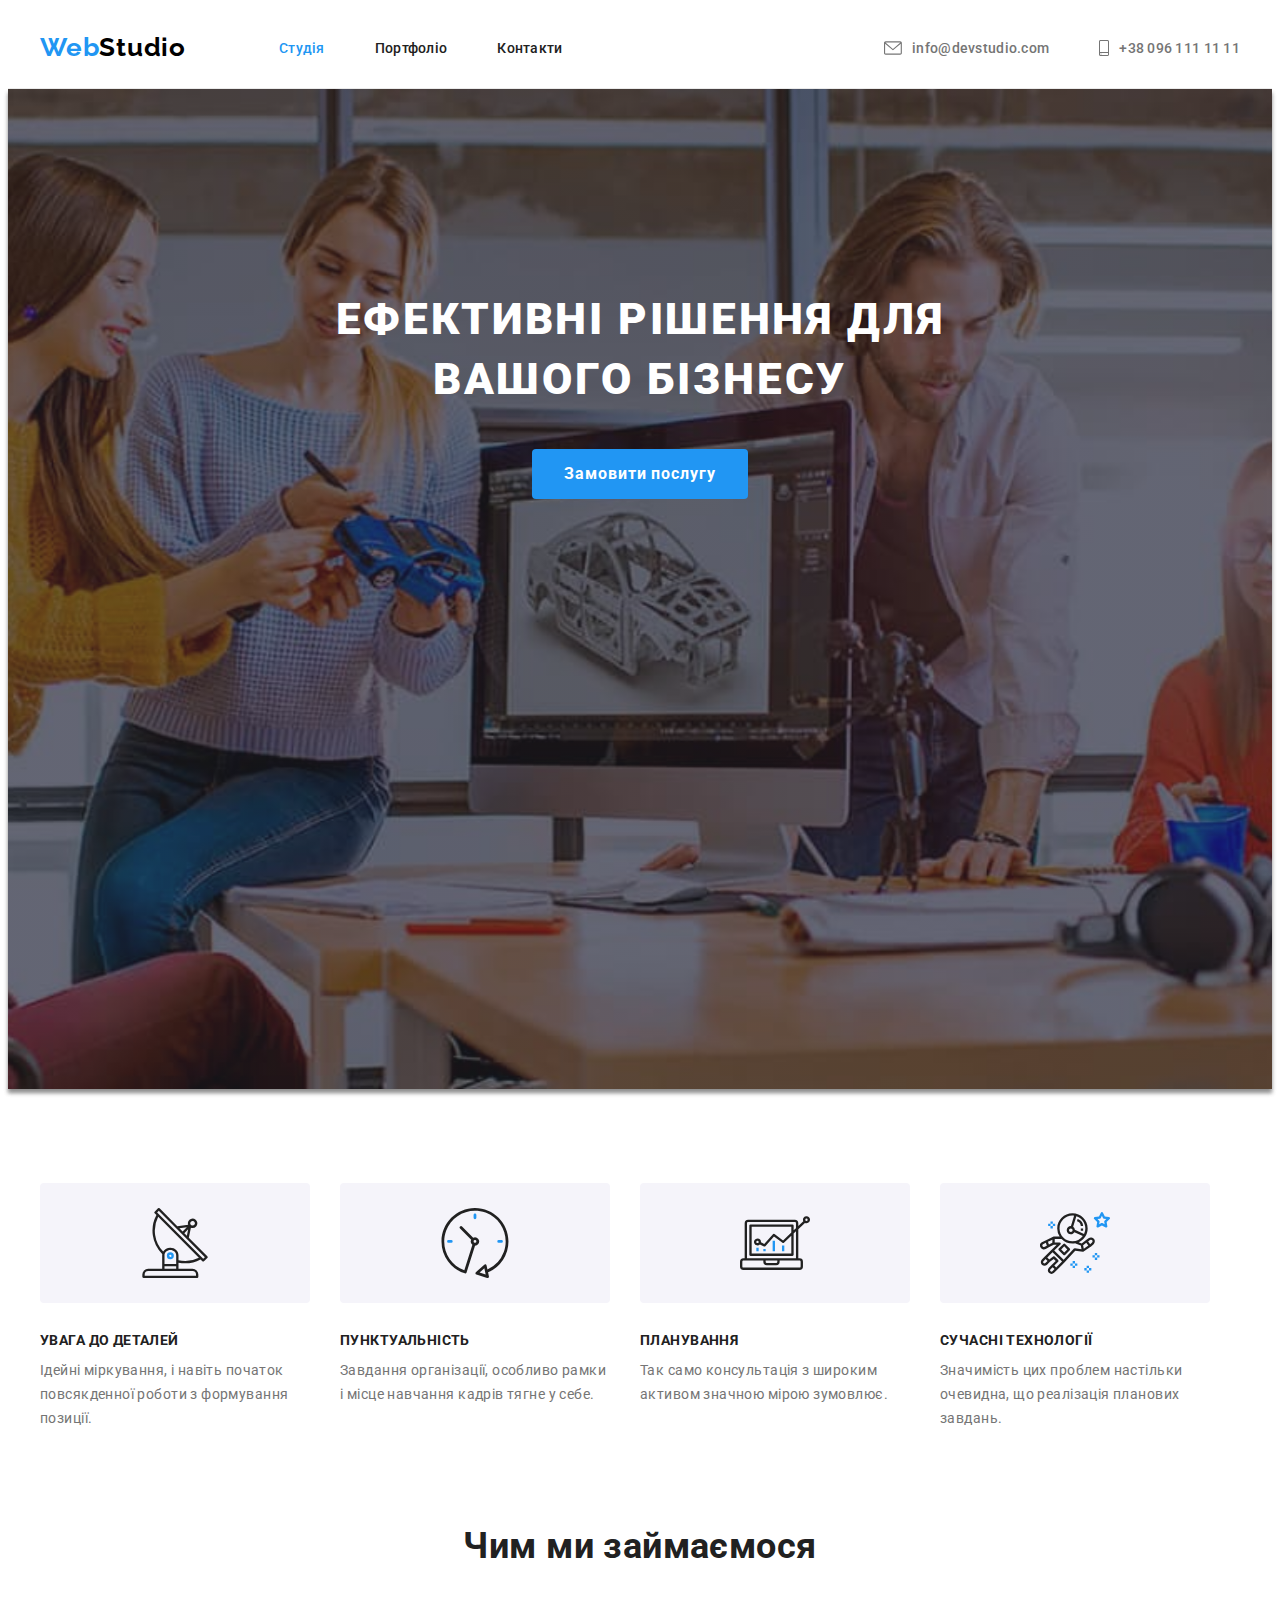
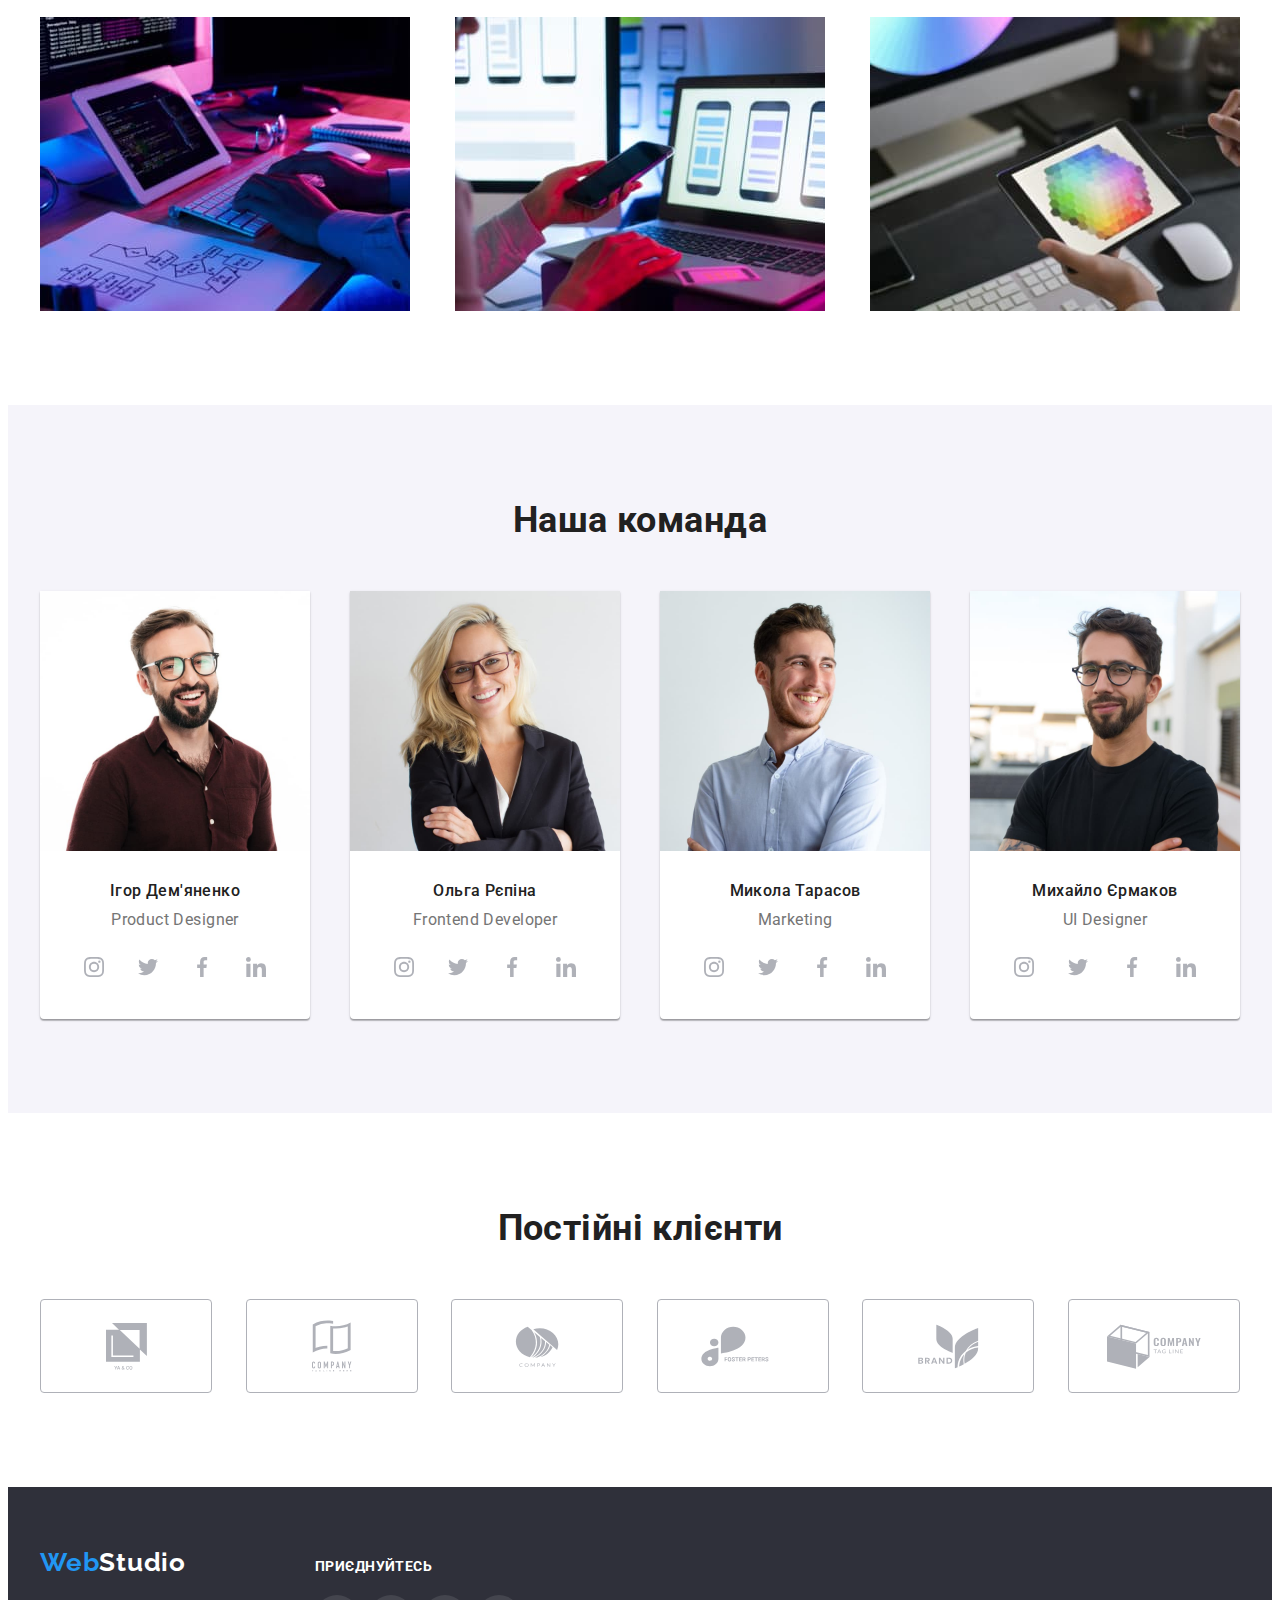
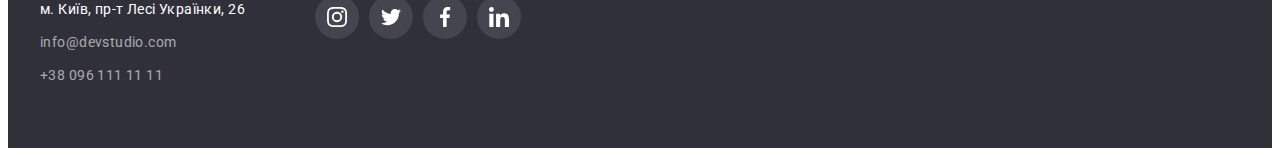
==== commit 200e797f: "update homework#4" ====
--- a/index.html
+++ b/index.html
@@ -127,32 +127,32 @@
                             <p>Product Designer</p>
                             <ul class="social-links">
                                 <li>
-                                    <button class="link-button" aria-label="Instagram">
+                                    <a class="link-button" href="#" aria-label="Instagram">
                                         <svg class="button-icon" width="20" height="20">
                                             <use href="./images/icons.svg#icon-social-instagram"></use>
                                         </svg>
-                                    </button>
-                                </li>
-                                <li>
-                                    <button class="link-button" aria-label="Twitter">
+                                    </a>
+                                </li>
+                                <li>
+                                    <a class="link-button" href="#" aria-label="Twitter">
                                         <svg class="button-icon" width="20" height="20">
                                             <use href="./images/icons.svg#icon-social-twitter"></use>
                                         </svg>
-                                    </button>
-                                </li>
-                                <li>
-                                    <button class="link-button" aria-label="Facebook">
+                                    </a>
+                                </li>
+                                <li>
+                                    <a class="link-button" href="#" aria-label="Facebook">
                                         <svg class="button-icon" width="20" height="20">
                                             <use href="./images/icons.svg#icon-social-facebook"></use>
                                         </svg>
-                                    </button>
-                                </li>
-                                <li>
-                                    <button class="link-button" aria-label="Linkedin">
+                                    </a>
+                                </li>
+                                <li>
+                                    <a class="link-button" href="#" aria-label="Linkedin">
                                         <svg class="button-icon" width="20" height="20">
                                             <use href="./images/icons.svg#icon-social-linkedin"></use>
                                         </svg>
-                                    </button>
+                                    </a>
                                 </li>
                             </ul>
                         </div>
@@ -164,32 +164,32 @@
                             <p>Frontend Developer</p>
                             <ul class="social-links">
                                 <li>
-                                    <button class="link-button" aria-label="Instagram">
+                                    <a class="link-button" href="#" aria-label="Instagram">
                                         <svg class="button-icon" width="20" height="20">
                                             <use href="./images/icons.svg#icon-social-instagram"></use>
                                         </svg>
-                                    </button>
-                                </li>
-                                <li>
-                                    <button class="link-button" aria-label="Twitter">
+                                    </a>
+                                </li>
+                                <li>
+                                    <a class="link-button" href="#" aria-label="Twitter">
                                         <svg class="button-icon" width="20" height="20">
                                             <use href="./images/icons.svg#icon-social-twitter"></use>
                                         </svg>
-                                    </button>
-                                </li>
-                                <li>
-                                    <button class="link-button" aria-label="Facebook">
+                                    </a>
+                                </li>
+                                <li>
+                                    <a class="link-button" href="#" aria-label="Facebook">
                                         <svg class="button-icon" width="20" height="20">
                                             <use href="./images/icons.svg#icon-social-facebook"></use>
                                         </svg>
-                                    </button>
-                                </li>
-                                <li>
-                                    <button class="link-button" aria-label="Linkedin">
+                                    </a>
+                                </li>
+                                <li>
+                                    <a class="link-button" href="#" aria-label="Linkedin">
                                         <svg class="button-icon" width="20" height="20">
                                             <use href="./images/icons.svg#icon-social-linkedin"></use>
                                         </svg>
-                                    </button>
+                                    </a>
                                 </li>
                             </ul>
                         </div>
@@ -201,32 +201,32 @@
                             <p>Marketing</p>
                             <ul class="social-links">
                                 <li>
-                                    <button class="link-button" aria-label="Instagram">
+                                    <a class="link-button" href="#" aria-label="Instagram">
                                         <svg class="button-icon" width="20" height="20">
                                             <use href="./images/icons.svg#icon-social-instagram"></use>
                                         </svg>
-                                    </button>
-                                </li>
-                                <li>
-                                    <button class="link-button" aria-label="Twitter">
+                                    </a>
+                                </li>
+                                <li>
+                                    <a class="link-button" href="#" aria-label="Twitter">
                                         <svg class="button-icon" width="20" height="20">
                                             <use href="./images/icons.svg#icon-social-twitter"></use>
                                         </svg>
-                                    </button>
-                                </li>
-                                <li>
-                                    <button class="link-button" aria-label="Facebook">
+                                    </a>
+                                </li>
+                                <li>
+                                    <a class="link-button" href="#" aria-label="Facebook">
                                         <svg class="button-icon" width="20" height="20">
                                             <use href="./images/icons.svg#icon-social-facebook"></use>
                                         </svg>
-                                    </button>
-                                </li>
-                                <li>
-                                    <button class="link-button" aria-label="Linkedin">
+                                    </a>
+                                </li>
+                                <li>
+                                    <a class="link-button" href="#" aria-label="Linkedin">
                                         <svg class="button-icon" width="20" height="20">
                                             <use href="./images/icons.svg#icon-social-linkedin"></use>
                                         </svg>
-                                    </button>
+                                    </a>
                                 </li>
                             </ul>
                         </div>
@@ -238,32 +238,32 @@
                             <p>UI Designer</p>
                             <ul class="social-links">
                                 <li>
-                                    <button class="link-button" aria-label="Instagram">
+                                    <a class="link-button" href="#" aria-label="Instagram">
                                         <svg class="button-icon" width="20" height="20">
                                             <use href="./images/icons.svg#icon-social-instagram"></use>
                                         </svg>
-                                    </button>
-                                </li>
-                                <li>
-                                    <button class="link-button" aria-label="Twitter">
+                                    </a>
+                                </li>
+                                <li>
+                                    <a class="link-button" href="#" aria-label="Twitter">
                                         <svg class="button-icon" width="20" height="20">
                                             <use href="./images/icons.svg#icon-social-twitter"></use>
                                         </svg>
-                                    </button>
-                                </li>
-                                <li>
-                                    <button class="link-button" aria-label="Facebook">
+                                    </a>
+                                </li>
+                                <li>
+                                    <a class="link-button" href="#" aria-label="Facebook">
                                         <svg class="button-icon" width="20" height="20">
                                             <use href="./images/icons.svg#icon-social-facebook"></use>
                                         </svg>
-                                    </button>
-                                </li>
-                                <li>
-                                    <button class="link-button" aria-label="Linkedin">
+                                    </a>
+                                </li>
+                                <li>
+                                    <a class="link-button" href="#" aria-label="Linkedin">
                                         <svg class="button-icon" width="20" height="20">
                                             <use href="./images/icons.svg#icon-social-linkedin"></use>
                                         </svg>
-                                    </button>
+                                    </a>
                                 </li>
                             </ul>
                         </div>
@@ -277,46 +277,46 @@
             <h2 class="title-next">Постійні клієнти</h2>
                 <ul class="clients-list">
                     <li>
-                        <button class="client-company" aria-label="Ya & Co">
+                        <a class="client-company" href="#" aria-label="Ya & Co">
                             <svg class="icon-company" width="41" height="47">
                                 <use href="./images/icons.svg#icon-client-yaco"></use>
                             </svg>
-                        </button>
-                    </li>
-                    <li>
-                        <button class="client-company" aria-label="Company Tagline Here">
+                        </a>
+                    </li>
+                    <li>
+                        <a class="client-company" href="#" aria-label="Company Tagline Here">
                             <svg class="icon-company" width="40" height="52">
                                 <use href="./images/icons.svg#icon-client-taglinehere"></use>
                             </svg>
-                        </button>
-                    </li>
-                    <li>
-                        <button class="client-company" aria-label="Company">
+                        </a>
+                    </li>
+                    <li>
+                        <a class="client-company" href="#" aria-label="Company">
                             <svg class="icon-company" width="44" height="41">
                                 <use href="./images/icons.svg#icon-client-company"></use>
                             </svg>
-                        </button>
-                    </li>
-                    <li>
-                        <button class="client-company" aria-label="Foster Peters">
+                        </a>
+                    </li>
+                    <li>
+                        <a class="client-company" href="#" aria-label="Foster Peters">
                             <svg class="icon-company" width="84" height="41">
                                 <use href="./images/icons.svg#icon-client-fosterpeters"></use>
                             </svg>
-                        </button>
-                    </li>
-                    <li>
-                        <button class="client-company" aria-label="Brand">
+                        </a>
+                    </li>
+                    <li>
+                        <a class="client-company" href="#" aria-label="Brand">
                             <svg class="icon-company" width="63" height="45">
                                 <use href="./images/icons.svg#icon-client-brand"></use>
                             </svg>
-                        </button>
-                    </li>
-                    <li>
-                        <button class="client-company" aria-label="Ya & Co">
+                        </a>
+                    </li>
+                    <li>
+                        <a class="client-company" href="#" aria-label="Ya & Co">
                             <svg class="icon-company" width="94" height="45">
                                 <use href="./images/icons.svg#icon-client-companytagline"></use>
                             </svg>
-                        </button>
+                        </a>
                     </li>
                 </ul>
             </div>
@@ -342,32 +342,32 @@
                 <h3 class="join-title">приєднуйтесь</h3>
                 <ul class="join-list">
                     <li>
-                        <button class="join-links" aria-label="Instagram">
+                        <a class="join-links" href="#" aria-label="Instagram">
                             <svg class="join-icon" width="20" height="20">
                                 <use href="./images/icons.svg#icon-social-instagram"></use>
                             </svg>
-                        </button>
-                    </li>
-                    <li>
-                        <button class="join-links" aria-label="Instagram">
+                        </a>
+                    </li>
+                    <li>
+                        <a class="join-links" href="#" aria-label="Instagram">
                             <svg class="join-icon" width="20" height="20">
                                 <use href="./images/icons.svg#icon-social-twitter"></use>
                             </svg>
-                        </button>
-                    </li>
-                    <li>
-                        <button class="join-links" aria-label="Instagram">
+                        </a>
+                    </li>
+                    <li>
+                        <a class="join-links" href="#" aria-label="Instagram">
                             <svg class="join-icon" width="20" height="20">
                                 <use href="./images/icons.svg#icon-social-facebook"></use>
                             </svg>
-                        </button>
-                    </li>
-                    <li>
-                        <button class="join-links" aria-label="Instagram">
+                        </a>
+                    </li>
+                    <li>
+                        <a class="join-links" href="#" aria-label="Instagram">
                             <svg class="join-icon" width="20" height="20">
                                 <use href="./images/icons.svg#icon-social-linkedin"></use>
                             </svg>
-                        </button>
+                        </a>
                     </li>
                 </ul>
             </div>
--- a/css/styles.css
+++ b/css/styles.css
@@ -157,8 +157,6 @@
   fill: currentColor;
   padding: 0;
   margin-right: 10px;
-  width: 1em;
-  height: 1em;
 }
 
 .icon-mail:hover,
@@ -170,8 +168,6 @@
   fill: currentColor;
   padding: 0;
   margin-right: 10px;
-  width: 1em;
-  height: 1em;
 }
 
 .icon-cell:hover
@@ -372,7 +368,9 @@
   }
 
   .link-button {
-    padding: 12px;
+    display: flex;
+    justify-content: center;
+    align-items: center;
     border: none;
     width: 44px;
     height: 44px;
@@ -386,7 +384,8 @@
     fill: currentColor;
   }
 
-  .link-button:hover {
+  .link-button:hover,
+  .link-button:focus {
     background-color: var(--third-text-color);
     color: var(--title-hero-color);
   }
@@ -401,6 +400,9 @@
   }
 
   .client-company {
+    display: flex;
+    justify-content: center;
+    align-items: center;
     width: 170px;
     height: 92px;
     border: 1px solid var(--social-icon-color);
@@ -414,7 +416,8 @@
     fill: currentColor;
   }
 
-  .client-company:hover {
+  .client-company:hover,
+  .client-company:focus {
     border: 1px solid var(--third-text-color);
     color: var(--third-text-color);
   }
@@ -495,7 +498,9 @@
   }
 
   .join-links {
-    padding: 12px;
+    display: flex;
+    justify-content: center;
+    align-items: center;
     width: 44px;
     height: 44px;
     border: none;
@@ -509,7 +514,8 @@
     fill: currentColor;
   }
 
-  .join-links:hover {
+  .join-links:hover,
+  .join-links:focus {
     background-color: var(--third-text-color);
   }
 
@@ -571,10 +577,6 @@
     margin-bottom: 30px;
     background-color: var(--background-card-color);
   }
-  .port-card:hover,
-  .port-card:focus {
-    box-shadow: 0px 1px 1px rgba(0, 0, 0, 0.12), 0px 4px 4px rgba(0, 0, 0, 0.06), 1px 4px 6px rgba(0, 0, 0, 0.16);
-  }
 
   .port-card:nth-child(3n) {
     margin-right: 0;
@@ -591,28 +593,17 @@
     border-style: solid;
   }
 
-  .port-card-web {
+  .port-link {
+    display: block;
     text-decoration: none;
     color: var(--primary-text-color);
     font-size: 16px;
     line-height: 1.875;
   }
-  .port-card-design {
-    text-decoration: none;
-    color: var(--primary-text-color);
-    font-size: 16px;
-    line-height: 1.875;
-  }
-  .port-card-app {
-    text-decoration: none;
-    color: var(--primary-text-color);
-    font-size: 16px;
-    line-height: 1.875;
-  }
-  .port-card-market {
-    text-decoration: none;
-    color: var(--primary-text-color);
-    font-size: 16px;
-    line-height: 1.875;
-  }
-  
+
+  .port-link:hover,
+  .port-link:focus {
+    box-shadow: 0px 1px 1px rgba(0, 0, 0, 0.12), 
+                0px 4px 4px rgba(0, 0, 0, 0.06), 
+                1px 4px 6px rgba(0, 0, 0, 0.16);
+  }